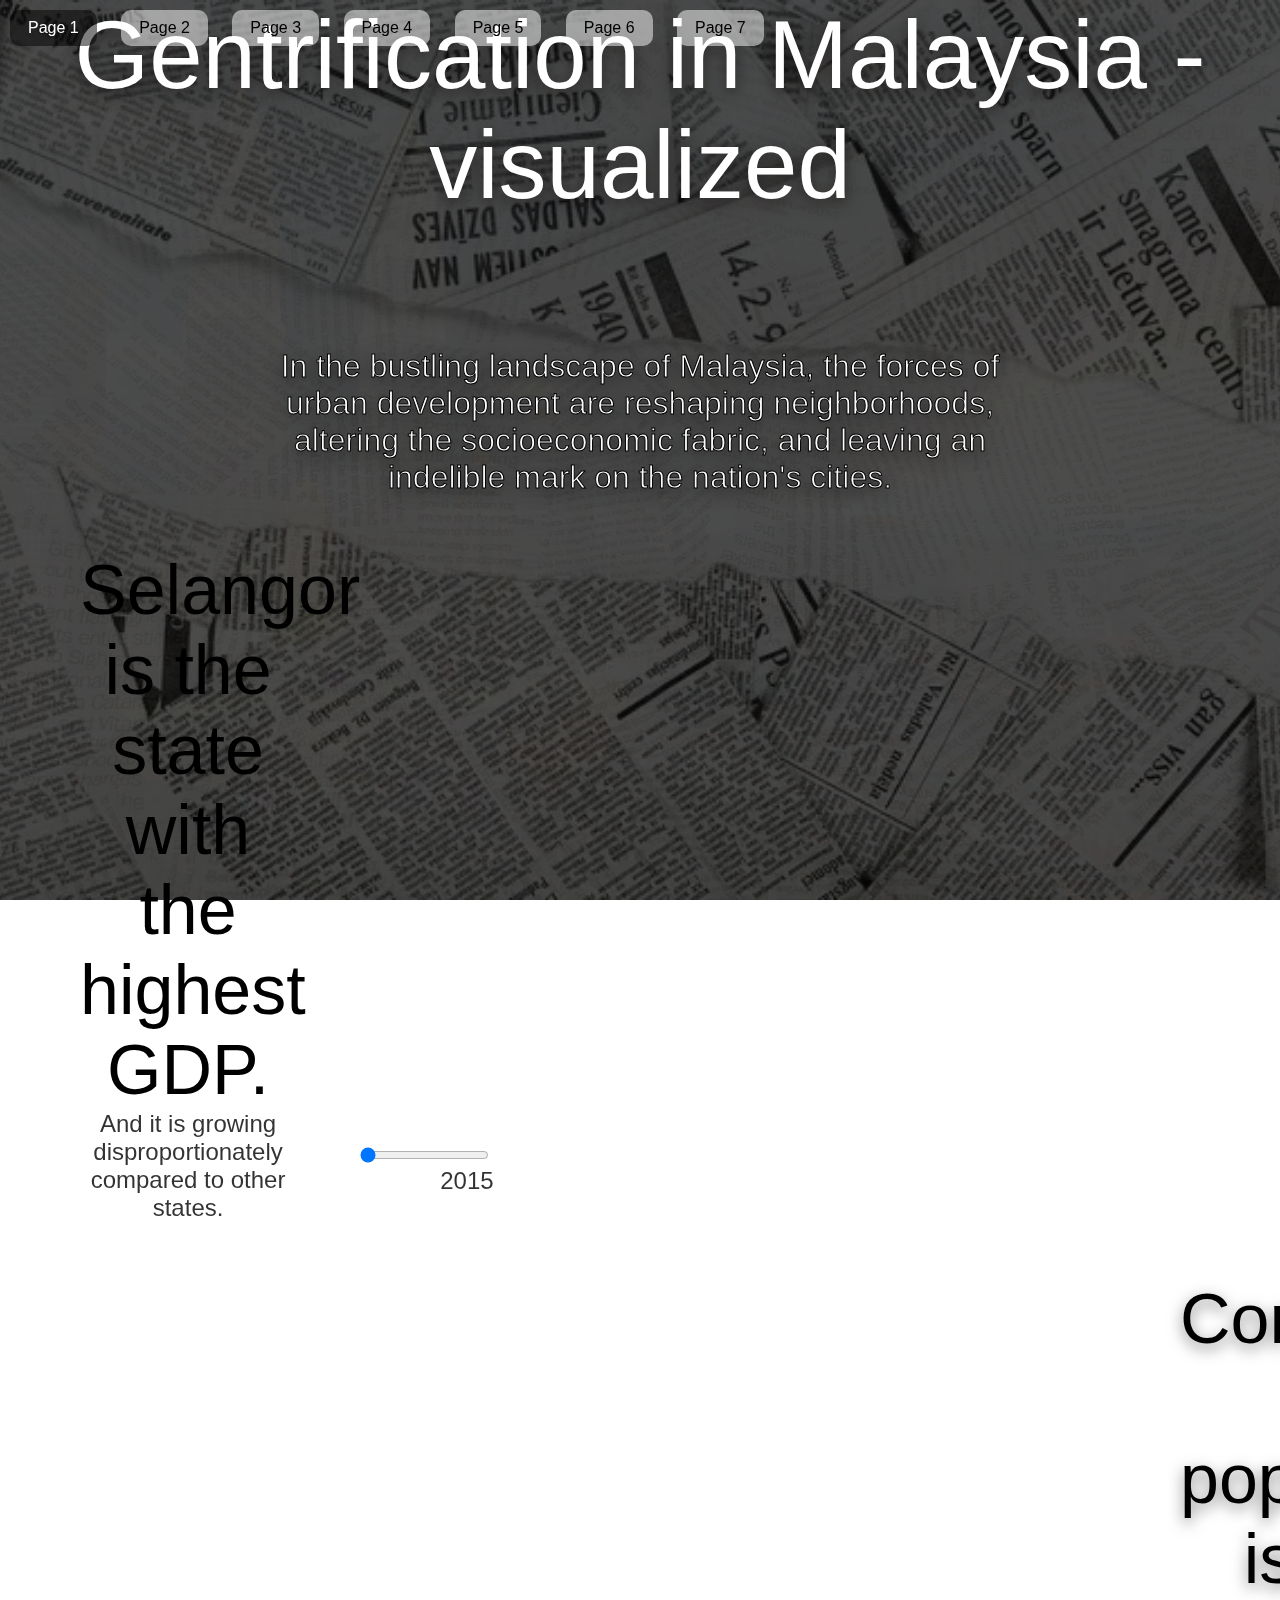
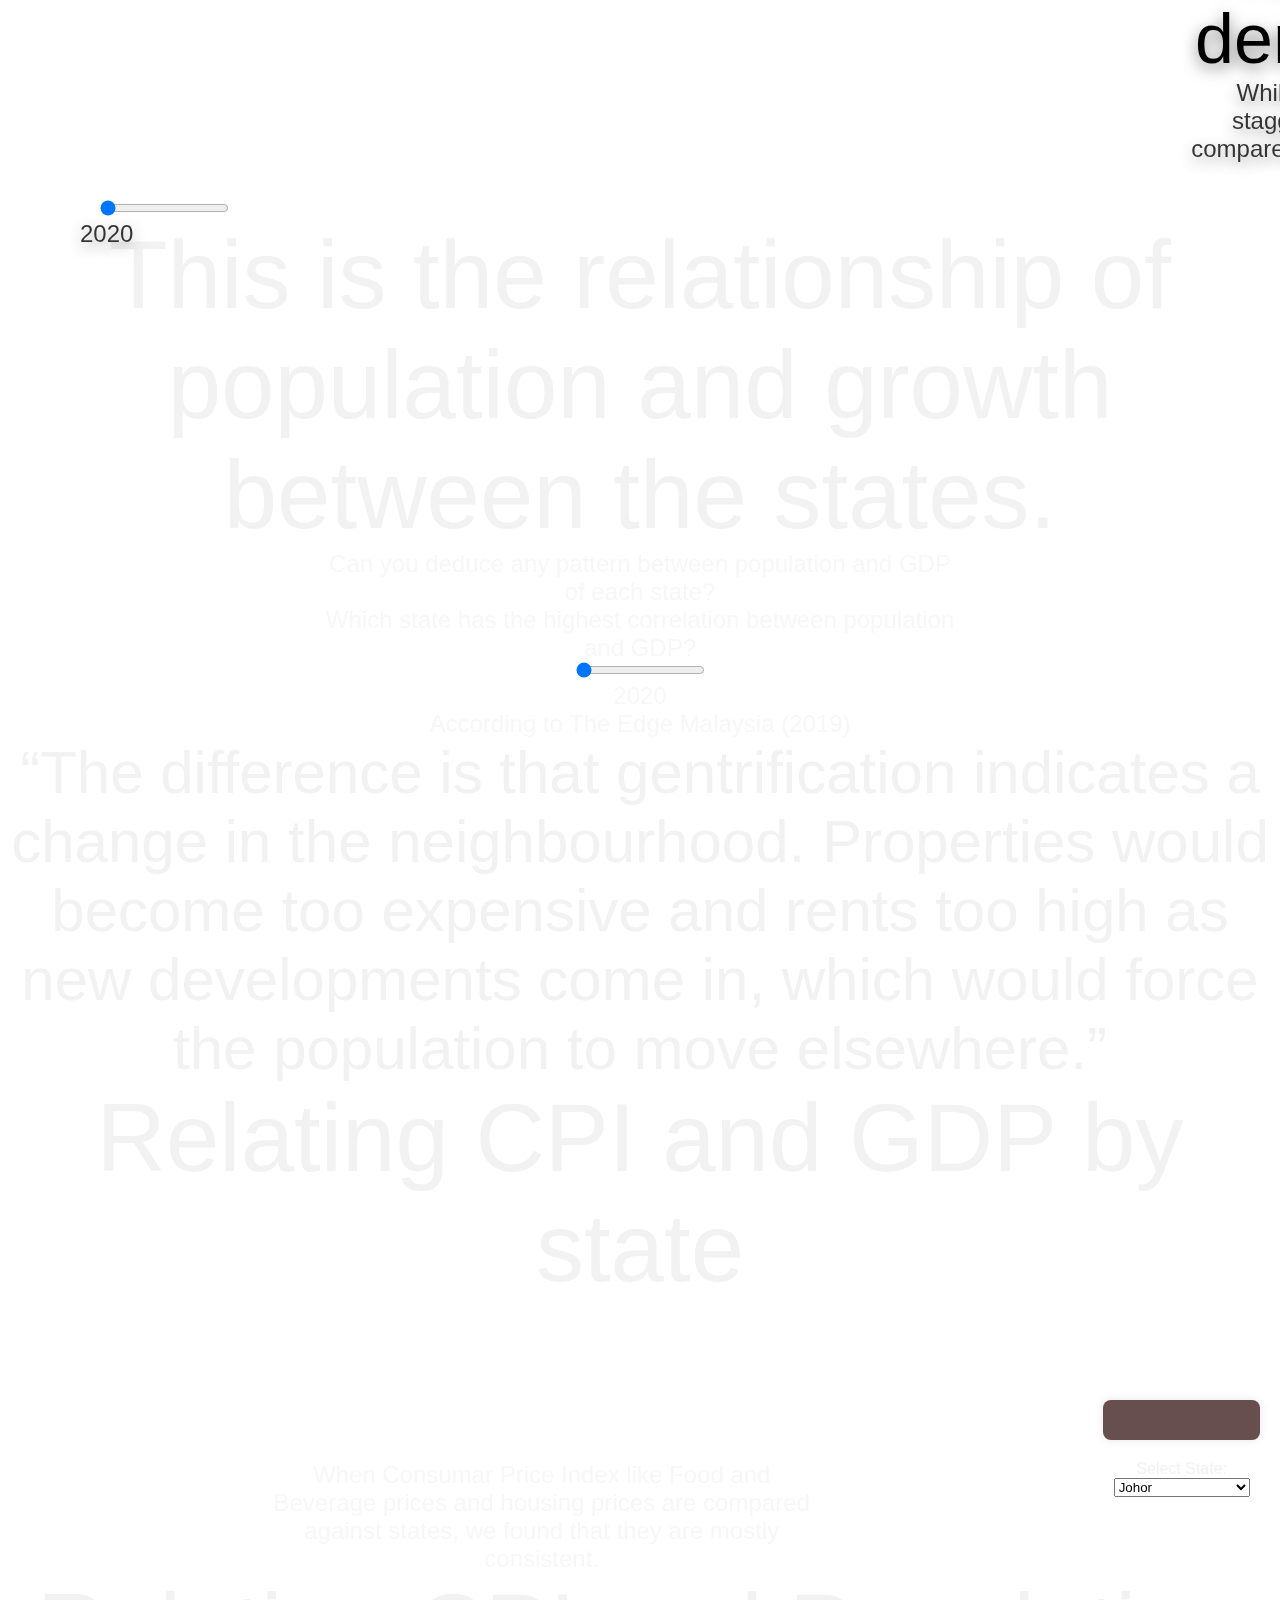
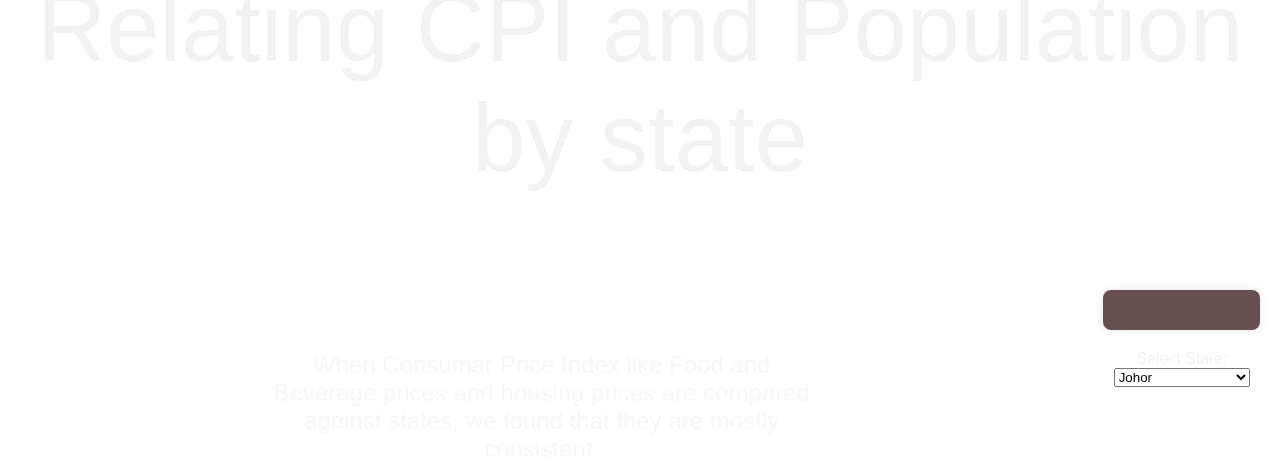
==== WLRYDV_Duplicate/examples/index.html @ 6d772362 "Add files via upload" ====
<!DOCTYPE html>
<html xmlns="https://www.w3.org/1999/xhtml">

<head>
	<meta http-equiv="Content-Type" content="text/html; charset=utf-8" />
	<title>Gentrification in Malaysia</title>
	<meta name="author" content="Alvaro Trigo Lopez" />
	<meta name="description" content="pagePiling.js plugin by Alvaro Trigo." />
	<meta name="keywords"  content="pile,piling,piling.js,stack,pages,scrolling,stacking,touch,fullpile,scroll,plugin,jquery" />
	<meta name="Resource-type" content="Document" />
	
	<script src="https://ajax.googleapis.com/ajax/libs/jquery/1.8.3/jquery.min.js"></script>
	<script src="https://d3js.org/d3.v7.min.js"></script>
	<script src="https://code.highcharts.com/maps/highmaps.js"></script>
    <script src="https://code.highcharts.com/maps/modules/exporting.js"></script>
    <script src="https://code.highcharts.com/mapdata/countries/my/my-all.js"></script>

	<script src="https://code.highcharts.com/modules/accessibility.js"></script>

	<link rel="stylesheet" type="text/css" href="http://fonts.googleapis.com/css?family=Lato:300,400,700" />
	<link rel="stylesheet" type="text/css" href="../jquery.pagepiling.css" />
	<link rel="stylesheet" type="text/css" href="examples.css" />
	<link rel="stylesheet" type="text/css" href="style.css" />
    
	

	<!-- <script type="text/javascript" src="examples/scripts/script4.js"></script> -->
	<script type="text/javascript">
		$(function () {
    var population_data = {};
    var population_keys = [];
    var population_years = [];
    
    var gdp_keys = []; // Define GDP-related variables
    var gdp_years = [];
    var gdp_data = {};

    var gdpPopulation_data = {};
    var gdpPopulation_years = [];

    var gdpPopulation_keys = [];

    Promise.all([
        d3.csv("https://raw.githubusercontent.com/WeendyLRY/Data_For_DV_Lab/main/population_state_final_with_key.csv"),
        d3.csv("https://raw.githubusercontent.com/WeendyLRY/Data_For_DV_Lab/main/gdp_state_modified.csv"),
        d3.csv("https://raw.githubusercontent.com/WeendyLRY/Data_For_DV_Lab/main/gdp_vs_population.csv"),
        $.getJSON("https://code.highcharts.com/mapdata/countries/my/my-all.geo.json")
    ]).then(function ([populationData, growthData, gdpPopulationData, mapData]) {

        // Extract data from population CSV
        populationData.forEach(function (row) {
            var population_state = row['hc-key'];
            var population_year = row['year'];
            var population_value = parseFloat(row['year_population']);

            if (!population_keys.includes(population_state)) {
                population_keys.push(population_state);
            }

            if (!population_years.includes(population_year)) {
                population_years.push(population_year);
            }

            if (!population_data[population_year]) {
                population_data[population_year] = [];
            }

            population_data[population_year].push({
                'hc-key': population_state.toLowerCase(),
                value: population_value
            });
        });

        // Extract data from GDP CSV (assuming this structure based on population extraction)
        growthData.forEach(function (row) {
            var gdp_state = row['hc-key'];
            var gdp_year = row['year'];
            var gdp_value = parseFloat(row['year_gdp']);

            if (!gdp_keys.includes(gdp_state)) {
                gdp_keys.push(gdp_state);
            }

            if (!gdp_years.includes(gdp_year)) {
                gdp_years.push(gdp_year);
            }

            if (!gdp_data[gdp_year]) {
                gdp_data[gdp_year] = [];
            }

            gdp_data[gdp_year].push({
                'hc-key': gdp_state.toLowerCase(),
                value: gdp_value
            });
        });

         // Extract data from GDP vs Population CSV
         gdpPopulationData.forEach(function (row) {
            var state = row['state'];
            var year = row['year'];
            var gdp_population_key = row['hc-key'];
            var population_value = parseFloat(row['year_population']);
            var gdp_value = parseFloat(row['year_gdp']);

            if (!gdpPopulation_keys.includes(gdp_population_key)) {
                gdpPopulation_keys.push(gdp_population_key);
            }

            if (!gdpPopulation_years.includes(year)) {
                gdpPopulation_years.push(year);
            }

            if (!gdpPopulation_data[year]) {
                gdpPopulation_data[year] = [];
            }

            gdpPopulation_data[year].push({
                'hc-key': gdp_population_key.toLowerCase(),
                state: state,
                Population: population_value,
                GDP: gdp_value
            });
        });

        // Sort years in ascending order
        population_years.sort();
        gdp_years.sort();
        // Sort years in ascending order
        gdpPopulation_years.sort();

        // Load the map data
        $.getJSON("https://code.highcharts.com/mapdata/countries/my/my-all.geo.json", function (mapData) {
            
            // Initiate the chart
            var population_chart = Highcharts.mapChart('containerPopulation', {
                title: {
                    text: 'Population by state'
                },
                subtitle: {
                    text: 'Source map: <a href="https://code.highcharts.com/mapdata/countries/my/my-all.js">countries/my/my-all</a>'
                },
                mapNavigation: {
                    enabled: true,
                    buttonOptions: {
                        verticalAlign: 'bottom'
                    }
                },
                colorAxis: {
                    min: 0
                },
                series: [{
                    data: population_data[population_years[0]],
                    mapData: mapData,
                    joinBy: 'hc-key',
                    name: 'Population', // Update series name to 'Population'
                    states: {
                        hover: {
                            color: '#a4edba'
                        }
                    },
                    dataLabels: {
                        enabled: true,
                        format: '{point.name}'
                    }
                }, {
                    name: 'Separators',
                    type: 'mapline',
                    data: Highcharts.geojson(mapData, 'mapline'),
                    color: 'silver',
                    showInLegend: false,
                    enableMouseTracking: false
                }]
            });

            // Initiate the chart
            var gdp_chart = Highcharts.mapChart('containerGDP', {
                title: {
                    text: 'Growth by state'
                },
                subtitle: {
                    text: 'Source map: <a href="https://code.highcharts.com/mapdata/countries/my/my-all.js">countries/my/my-all</a>'
                },
                mapNavigation: {
                    enabled: true,
                    buttonOptions: {
                        verticalAlign: 'bottom'
                    }
                },
                colorAxis: {
                    min: 0
                },
                series: [{
                    data: gdp_data[gdp_years[0]],
                    mapData: mapData,
                    joinBy: 'hc-key',
                    name: 'Growth', // Update series name to 'Population'
                    states: {
                        hover: {
                            color: '#a4edba'
                        }
                    },
                    dataLabels: {
                        enabled: true,
                        format: '{point.name}'
                    }
                }, {
                    name: 'Separators',
                    type: 'mapline',
                    data: Highcharts.geojson(mapData, 'mapline'),
                    color: 'silver',
                    showInLegend: false,
                    enableMouseTracking: false
                }]
            });



            
            

            


            $('#population_slider').on('input change', function (e) {
                var population_selectedYear = e.target.value;
                console.log("Slider Value:", population_selectedYear);

                // Update the slider population_selectedYear
                $('#populationyear').text(population_selectedYear);

                if (population_data[population_selectedYear]) {
                    console.log("Data for the selected year exists.");

                    var population_newData = population_keys.map(function (population_key) {
                        return population_data[population_selectedYear].find(function (point) {
                            return point['hc-key'] === population_key.toLowerCase();
                        }) || { 'hc-key': population_key.toLowerCase(), value: 0 };
                    });

                    console.log("New Data:", population_newData);

                    // Update the map data and redraw the chart
                    population_chart.series[0].setData(population_newData, function () {
                        // The callback function is called after the setData operation is complete
                        // Update map data and redraw
                        population_chart.update({
                            series: [{
                                data: population_newData,
                                mapData: mapData
                            }]
                        });
                    });
                } else {
                    console.log("Data for the selected year is not available.");
                }
            });

            $('#gdp_slider').on('input change', function (e) {
                var gdp_selectedYear = e.target.value;
                console.log("Slider Value:", gdp_selectedYear);

                // Update the slider population_selectedYear
                $('#gdpyear').text(gdp_selectedYear);

                if (gdp_data[gdp_selectedYear]) {
                    console.log("Data for the selected year exists.");

                    var gdp_newData = gdp_keys.map(function (gdp_key) {
                        return gdp_data[gdp_selectedYear].find(function (point) {
                            return point['hc-key'] === gdp_key.toLowerCase();
                        }) || { 'hc-key': gdp_key.toLowerCase(), value: 0 };
                    });

                    console.log("New Data:", gdp_newData);

                    // Update the map data and redraw the chart
                    gdp_chart.series[0].setData(gdp_newData, function () {
                        // The callback function is called after the setData operation is complete
                        // Update map data and redraw
                        gdp_chart.update({
                            series: [{
                                data: gdp_newData,
                                mapData: mapData
                            }]
                        });
                    });
                } else {
                    console.log("Data for the selected year is not available.");
                }
            });

            

        });
    });
});

	</script>
	<script type="text/javascript" >
		$(document).ready(function () {
    var selectedYear = 2020;
    var csvFilePath = 'https://raw.githubusercontent.com/WeendyLRY/Data_For_DV_Lab/main/gdp_vs_population.csv'; 
  
    // Function to update the bar chart based on the selected year
    function updateBarChart(year, data) {
        var filteredData = data.filter(function (d) {
            return d.year === year;
        });
  
        var categories = filteredData.map(function (d) {
            return d.state;
        });
  
        var populationData = filteredData.map(function (d) {
            return d.year_population;
        });
  
        var gdpData = filteredData.map(function (d) {
            return d.year_gdp;
        });
  
        Highcharts.chart('barchartpopulationvsgdp', {
            chart: {
                type: 'column'
            },
            title: {
                text: 'Population vs GDP'
            },
            xAxis: {
                categories: categories,
                title: {
                    text: 'State'
                }
            },
            yAxis: [{
                title: {
                    text: 'Population'
                }
            }, {
                title: {
                    text: 'GDP'
                },
                opposite: true
            }],
            series: [{
                name: 'Population',
                data: populationData
            }, {
                name: 'GDP',
                data: gdpData,
                yAxis: 1
            }]
        });
  
        $('#barchartpopulationvsgdpyear').text(year);
    }
  
    // Load data from CSV
    d3.csv(csvFilePath).then(function (data) {
        // Parse CSV data
        data.forEach(function (d) {
            d.year = +d.year;
            d.year_population = +d.year_population;
            d.year_gdp = +d.year_gdp;
        });
  
        // Initial update
        updateBarChart(selectedYear, data);
  
       // Handle slider change event
  $('#gdppopulation_slider').on('input', function () {
    var newYear = +$(this).val();
    console.log('Selected Year:', newYear); // Add this line for debugging
    updateBarChart(newYear, data);
  });
  
    }).catch(function (error) {
        console.error('Error loading CSV file:', error);
    });
  });
  
	</script>
	<script type="text/javascript">
		    // Load data from CSV file
			d3.csv("https://raw.githubusercontent.com/WeendyLRY/Data_For_DV_Lab/main/final_cpi_gdp_state.csv").then(function(data) {
       // Process the data
       const processedData = d3.stack().keys(["food_beverage", "housing_utilities"])(data);

       // Set up dimensions for the chart
       const margin = { top: 20, right: 300, bottom: 60, left: 100 };
       const chartWidth = 900 - margin.left - margin.right;
       const chartHeight = 400 - margin.top - margin.bottom;

       // Create SVG container
       const svg = d3.select("#section-6-stacked-chart")
           .append("svg")
           .attr("width", chartWidth + margin.left + margin.right)
           .attr("height", chartHeight + margin.top + margin.bottom)
           .append("g")
           .attr("transform", "translate(" + margin.left + "," + margin.top + ")");

       // Set up scales
       const xScale = d3.scaleBand()
           .domain(data.map(d => d.state))
           .range([0, chartWidth])
           .padding(0.1);

       const yScale = d3.scaleLinear()
           .domain([0, d3.max(processedData[1], d => d[1])])
           .range([chartHeight, 0]);

       // Create bars
       svg.selectAll(".bar")
           .data(processedData)
           .enter().append("g")
           .attr("fill", (d, i) => i === 0 ? "#66c2a5" : "#fc8d62")
           .selectAll("rect")
           .data(d => d)
           .enter().append("rect")
           .attr("x", (d, i) => xScale(data[i].state))
           .attr("y", d => yScale(d[1]))
           .attr("height", d => yScale(d[0]) - yScale(d[1]))
           .attr("width", xScale.bandwidth());

       // Add axes
       svg.append("g")
           .attr("transform", "translate(0," + chartHeight + ")")
           .call(d3.axisBottom(xScale))
           .selectAll("text")
           .style("text-anchor", "end")
           .attr("transform", "rotate(-45)");

           svg.append("g")
           .call(d3.axisLeft(yScale))
           .append("text")
           .attr("transform", "rotate(-90)")
           .attr("y", 50)  // Adjust the value to move the label up or down
           .attr("dy", "1em")
           .attr("text-anchor", "end")
           .text("CPI Values");
       

       // Add legend
       const legend = svg.append("g")
           .attr("transform", "translate(" + (chartWidth + 10) + "," + 10 + ")");

       const legendColors = ["#66c2a5", "#fc8d62"];
       const legendLabels = ["Food and Beverage", "Housing Utilities"];

       legend.selectAll("rect")
           .data(legendColors)
           .enter().append("rect")
           .attr("y", (d, i) => i * 20)
           .attr("width", 18)
           .attr("height", 18)
           .attr("fill", d => d);

       legend.selectAll("text")
           .data(legendLabels)
           .enter().append("text")
           .attr("y", (d, i) => i * 20 + 12)
           .attr("x", 25)
           .text(d => d);
   
  });

	</script>
	<script type="text/javascript">
		 // Load data from CSV
 d3.csv("https://raw.githubusercontent.com/WeendyLRY/Data_For_DV_Lab/main/final_cpi_gdp_state.csv").then(function(data) {
    // Function to update the line chart based on the selected state
    function updateLineChart() {
        // Get selected state from the dropdown
        const selectedState = document.getElementById("stateSelector").value;

        // Filter data for the selected state
        const filteredData = data.filter(d => d.state === selectedState);

        // Update the chart with filtered data
        updateChart(filteredData);
    }

    // Initial chart setup
    updateLineChart();

    // Function to update the chart based on the provided data
    function updateChart(data) {
        // Extract unique years
        const years = [...new Set(data.map(d => d.year))];

        // Set up dimensions and margins
        const margin = { top: 20, right: 190, bottom: 30, left: 50 };
        const width = 600 - margin.left - margin.right;
        const height = 400 - margin.top - margin.bottom;

        // Create SVG container
        const svg = d3.select("#section-6-line-chart")
            .html("")  // Clear previous content
            .append("svg")
            .attr("width", width + margin.left + margin.right)
            .attr("height", height + margin.top + margin.bottom)
            .append("g")
            .attr("transform", "translate(" + margin.left + "," + margin.top + ")");

        // Create scales
        const xScale = d3.scaleBand()
            .domain(years)
            .range([0, width])
            .padding(0.1);

        const yScale = d3.scaleLinear()
            .domain([0, d3.max(data, d => Math.max(+d.gdp, +d.food_beverage, +d.housing_utilities))])
            .range([height, 0]);

        // Create line functions
        const gdpLine = d3.line()
            .x(d => xScale(d.year) + xScale.bandwidth() / 2)
            .y(d => yScale(+d.gdp));

        const foodLine = d3.line()
            .x(d => xScale(d.year) + xScale.bandwidth() / 2)
            .y(d => yScale(+d.food_beverage));

        const housingLine = d3.line()
            .x(d => xScale(d.year) + xScale.bandwidth() / 2)
            .y(d => yScale(+d.housing_utilities));

        // Draw lines
        svg.append("path")
            .data([data])
            .attr("d", gdpLine)
            .attr("fill", "none")
            .attr("stroke", "blue")
            .attr("stroke-width", 2);

        svg.append("path")
            .data([data])
            .attr("d", foodLine)
            .attr("fill", "none")
            .attr("stroke", "green")
            .attr("stroke-width", 2);

        svg.append("path")
            .data([data])
            .attr("d", housingLine)
            .attr("fill", "none")
            .attr("stroke", "red")
            .attr("stroke-width", 2);

        // Add axes
        svg.append("g")
            .attr("transform", "translate(0," + height + ")")
            .call(d3.axisBottom(xScale));

        svg.append("g")
            .call(d3.axisLeft(yScale));

        // Add labels
        svg.append("text")
            .attr("text-anchor", "end")
            .attr("x", width)
            .attr("y", height + margin.top + 20)
            .text("Year");

        svg.append("text")
            .attr("text-anchor", "end")
            .attr("transform", "rotate(-90)")
            .attr("y", -margin.left + 20)
            .attr("x", -margin.top)
            .text("Values");

        // Add legend
        svg.append("text")
            .attr("x", width - 30)
            .attr("y", 10)
            .text("GDP")
            .attr("fill", "blue");

        svg.append("text")
            .attr("x", width - 30)
            .attr("y", 30)
            .text("Food & Beverage")
            .attr("fill", "green");

        svg.append("text")
            .attr("x", width - 30)
            .attr("y", 50)
            .text("Housing Utilities")
            .attr("fill", "red");
    }

    // Expose the updateLineChart function to the global scope
    window.updateLineChart = updateLineChart;
});
	</script>
	<script type="text/javascript">
		    // Load data from CSV file
			d3.csv("https://raw.githubusercontent.com/WeendyLRY/Data_For_DV_Lab/main/cpi_population_dataset.csv").then(function(data) {
       // Process the data
       const processedData = d3.stack().keys(["food_beverage", "housing_utilities"])(data);

       // Set up dimensions for the chart
       const margin = { top: 20, right: 300, bottom: 60, left: 100 };
       const chartWidth = 900 - margin.left - margin.right;
       const chartHeight = 400 - margin.top - margin.bottom;

       // Create SVG container
       const svg = d3.select("#section-7-stacked-chart")
           .append("svg")
           .attr("width", chartWidth + margin.left + margin.right)
           .attr("height", chartHeight + margin.top + margin.bottom)
           .append("g")
           .attr("transform", "translate(" + margin.left + "," + margin.top + ")");

       // Set up scales
       const xScale = d3.scaleBand()
           .domain(data.map(d => d.state))
           .range([0, chartWidth])
           .padding(0.1);

       const yScale = d3.scaleLinear()
           .domain([0, d3.max(processedData[1], d => d[1])])
           .range([chartHeight, 0]);

       // Create bars
       svg.selectAll(".bar")
           .data(processedData)
           .enter().append("g")
           .attr("fill", (d, i) => i === 0 ? "#66c2a5" : "#fc8d62")
           .selectAll("rect")
           .data(d => d)
           .enter().append("rect")
           .attr("x", (d, i) => xScale(data[i].state))
           .attr("y", d => yScale(d[1]))
           .attr("height", d => yScale(d[0]) - yScale(d[1]))
           .attr("width", xScale.bandwidth());

       // Add axes
       svg.append("g")
           .attr("transform", "translate(0," + chartHeight + ")")
           .call(d3.axisBottom(xScale))
           .selectAll("text")
           .style("text-anchor", "end")
           .attr("transform", "rotate(-45)");

           svg.append("g")
           .call(d3.axisLeft(yScale))
           .append("text")
           .attr("transform", "rotate(-90)")
           .attr("y", 50)  // Adjust the value to move the label up or down
           .attr("dy", "1em")
           .attr("text-anchor", "end")
           .text("CPI Values");
       

       // Add legend
       const legend = svg.append("g")
           .attr("transform", "translate(" + (chartWidth + 10) + "," + 10 + ")");

       const legendColors = ["#66c2a5", "#fc8d62"];
       const legendLabels = ["Food and Beverage", "Housing Utilities"];

       legend.selectAll("rect")
           .data(legendColors)
           .enter().append("rect")
           .attr("y", (d, i) => i * 20)
           .attr("width", 18)
           .attr("height", 18)
           .attr("fill", d => d);

       legend.selectAll("text")
           .data(legendLabels)
           .enter().append("text")
           .attr("y", (d, i) => i * 20 + 12)
           .attr("x", 25)
           .text(d => d);
   
  });

	</script>
	<script type="text/javascript">
		 // Load data from CSV
 d3.csv("https://raw.githubusercontent.com/WeendyLRY/Data_For_DV_Lab/main/cpi_population_dataset.csv").then(function(data) {
    // Function to update the line chart based on the selected state
    function updateLineChart() {
        // Get selected state from the dropdown
        const selectedState = document.getElementById("stateSelectorPopulation").value;

        // Filter data for the selected state
        const filteredData = data.filter(d => d.state === selectedState);

        // Update the chart with filtered data
        updateChart(filteredData);
    }

    // Initial chart setup
    updateLineChart();

    // Function to update the chart based on the provided data
    function updateChart(data) {
        // Extract unique years
        const years = [...new Set(data.map(d => d.year))];

        // Set up dimensions and margins
        const margin = { top: 20, right: 190, bottom: 30, left: 50 };
        const width = 600 - margin.left - margin.right;
        const height = 400 - margin.top - margin.bottom;

        // Create SVG container
        const svg = d3.select("#section-7-line-chart")
            .html("")  // Clear previous content
            .append("svg")
            .attr("width", width + margin.left + margin.right)
            .attr("height", height + margin.top + margin.bottom)
            .append("g")
            .attr("transform", "translate(" + margin.left + "," + margin.top + ")");

        // Create scales
        const xScale = d3.scaleBand()
            .domain(years)
            .range([0, width])
            .padding(0.1);

        const yScale = d3.scaleLinear()
            .domain([0, d3.max(data, d => Math.max(+d.population, +d.food_beverage, +d.housing_utilities))])
            .range([height, 0]);

        // Create line functions
        const populationLine = d3.line()
            .x(d => xScale(d.year) + xScale.bandwidth() / 2)
            .y(d => yScale(+d.population));

        const foodLine = d3.line()
            .x(d => xScale(d.year) + xScale.bandwidth() / 2)
            .y(d => yScale(+d.food_beverage));

        const housingLine = d3.line()
            .x(d => xScale(d.year) + xScale.bandwidth() / 2)
            .y(d => yScale(+d.housing_utilities));

        // Draw lines
        svg.append("path")
            .data([data])
            .attr("d", populationLine)
            .attr("fill", "none")
            .attr("stroke", "blue")
            .attr("stroke-width", 2);

        svg.append("path")
            .data([data])
            .attr("d", foodLine)
            .attr("fill", "none")
            .attr("stroke", "green")
            .attr("stroke-width", 2);

        svg.append("path")
            .data([data])
            .attr("d", housingLine)
            .attr("fill", "none")
            .attr("stroke", "red")
            .attr("stroke-width", 2);

        // Add axes
        svg.append("g")
            .attr("transform", "translate(0," + height + ")")
            .call(d3.axisBottom(xScale));

        svg.append("g")
            .call(d3.axisLeft(yScale));

        // Add labels
        svg.append("text")
            .attr("text-anchor", "end")
            .attr("x", width)
            .attr("y", height + margin.top + 20)
            .text("Year");

        svg.append("text")
            .attr("text-anchor", "end")
            .attr("transform", "rotate(-90)")
            .attr("y", -margin.left + 20)
            .attr("x", -margin.top)
            .text("Values");

        // Add legend
        svg.append("text")
            .attr("x", width - 30)
            .attr("y", 10)
            .text("Population")
            .attr("fill", "blue");

        svg.append("text")
            .attr("x", width - 30)
            .attr("y", 30)
            .text("Food & Beverage")
            .attr("fill", "green");

        svg.append("text")
            .attr("x", width - 30)
            .attr("y", 50)
            .text("Housing Utilities")
            .attr("fill", "red");
    }

    // Expose the updateLineChart function to the global scope
    window.updateLineChart = updateLineChart;
});
	</script>

	<script type="text/javascript" src="../jquery.pagepiling.min.js"></script>
	<script type="text/javascript">
		$(document).ready(function() {

			/*
			* Plugin intialization
			*/
	    	$('#pagepiling').pagepiling({
	    		menu: '#menu',
	    		anchors: ['page1', 'page2', 'page3', 'page4', 'page5', 'page6', 'page7'],
			    sectionsColor: ['white', 'white', 'white', '#39C', 'white', 'white', 'white'],
			    navigation: {
			    	'position': 'right',
			   		'tooltips': ['Page 1', 'Page 2', 'Page 3', 'Page 4', 'Page 5', 'Page 6', 'Page 7']
			   	},
			    afterRender: function(){
			    	$('#pp-nav').addClass('custom');
			    },
			    afterLoad: function(anchorLink, index){
			    	if(index>1){
			    		$('#pp-nav').removeClass('custom');
			    	}else{
			    		$('#pp-nav').addClass('custom');
			    	}
			    }
			});


			/*
		    * Internal use of the demo website
		    */
		    $('#showExamples').click(function(e){
				e.stopPropagation();
				e.preventDefault();
				$('#examplesList').toggle();
			});

			$('html').click(function(){
				$('#examplesList').hide();
			});
	    });
    </script>
	
	
	
    
</head>
<body>
	<ul id="menu">
		<li data-menuanchor="page1" class="active"><a href="#page1">Page 1</a></li>
		<li data-menuanchor="page2"><a href="#page2">Page 2</a></li>
		<li data-menuanchor="page3"><a href="#page3">Page 3</a></li>
		<li data-menuanchor="page4"><a href="#page4">Page 4</a></li>
		<li data-menuanchor="page5"><a href="#page5">Page 5</a></li>
		<li data-menuanchor="page6"><a href="#page6">Page 6</a></li>
		<li data-menuanchor="page7"><a href="#page7">Page 7</a></li>
	</ul>


	<div id="pagepiling">
	    <div class="section" id="section1">
            <div id="background-image-section-1"></div>
	    	<h1>Gentrification in Malaysia - visualized</h1>
			<p>In the bustling landscape of Malaysia, the forces of urban development are reshaping neighborhoods, altering the socioeconomic fabric, and leaving an indelible mark on the nation's cities.</p>
			<!-- <img src="imgs/GettyImages_466729918.0.gif" alt="pagePiling" /> -->
			<br><br />
			
	    </div>


	    <!-- <div class="section" id="section2">
	    	<div class="intro">
	    		<div id="colors"></div>
	    		<h1>jQuery plugin</h1>
	    		<p>Pile your sections one over another and access them scrolling or by URL!</p>
	    		<div id="markup">
	    			<script src="https://gist.github.com/alvarotrigo/4a87a4b8757d87df8a72.js"></script>
	    		</div>
	    	</div>
	    </div> -->

        <div class="section" id="section2">
	    	<div class="intro">
	    		<!--  -->
				<div id="background-image-section-2"></div>
					<table>
						<tbody>
						
						<tr>
						<td>&nbsp;
							<h1>Selangor is the state with the highest GDP.</h1>
							<p>And it is growing disproportionately compared to other states.</p>
						</td>
						<td>
							<div id="first_graph">
							<div id="containerGDP"></div>
						<input id="gdp_slider" type="range" min="2015" max="2022" step="1" value="2015">
						<div><p id="gdpyear">2015</p></div>
					
						</td>
						</tr>
						</tbody>
					</table>
	    		
			</div>
			
	    </div>

	    <!-- <div class="section" id="section3">
	    	<div class="intro">
	    		<h1>Configurable</h1>
	    		<p>Plenty of options, methods and callbacks to use.</p>
	    		<div id="colors2"></div>
	    		<div id="colors3"></div>
	    	</div>
	    </div> -->

		<div class="section" id="section3">
	    	<div class="intro">
	    		<!--  -->
				<div id="background-image-section-3"></div>
					<table>
						<tbody>
						
						<tr>
						<td>&nbsp;
							<div id="second_graph">
								<div id="containerPopulation"></div>
								<input id="population_slider" type="range" min="2020" max="2023" step="1" value="2020">
								<p id="populationyear">2020</p>
							</div>
						</td>
						<td>
							<h1>Concurrently, its population is the densest.</h1>
							<p>While also facing staggering growth compared to other states.</p>
							
						</td>
						</tr>
						</tbody>
						</table>
					</div>
	    		
			
	    </div>

	    <div class="section" id="section4">
	    	<div class="intro">
				<div id="background-image-section-4"></div>
	    		<h1>This is the relationship of population and growth between the states.</h1>
	    		<p>Can you deduce any pattern between population and GDP of each state?</p>
	    		<p>Which state has the highest correlation between population and GDP?</p>

				<div id="barchartpopulationvsgdp"></div>

                    <input id = "gdppopulation_slider" type="range" min="2020" max="2022" step="1" value="2020"> 
                    
                    <p id="barchartpopulationvsgdpyear">2020</p>
	
				
	    	</div>
	    </div>

		<div class="section" id="section5">
	    	<div class="intro">
				
				<div id="sect-texts">
					<video autoplay loop muted id="myVideo">
						<source src="imgs/city.mp4" type="video/mp4">
						<source src="imgs/flowers.webm" type="video/webm">
					</video>
	    		<p>According to The Edge Malaysia (2019)</p>
	    		<h1>“The difference is that gentrification indicates a change in the neighbourhood. Properties would become too expensive and rents too high as new developments come in, which would force the population to move elsewhere.”</h1>
			</div>
	    		
	    	</div>
	    </div>

		<div class="section" id="section6">
	    	<div class="intro">
				<div id="background-image-section-6"></div>
				
	    		<h1>Relating CPI and GDP by state</h1>
				<table>
					<tbody>
					
					<tr>
					<td>&nbsp;
						<div>
							<div id="section-6-stacked-chart"></div>
		
							<p>When Consumar Price Index like Food and Beverage prices and housing prices are compared against states, we found that they are mostly consistent.</p>
						</div>
					</td>
					<td>
						<div>
							<div id="section-6-line-chart"></div>
							<label for="stateSelector">Select State:</label>
								<select id="stateSelector" onchange="updateLineChart()">
									<option value="Johor">Johor</option>
									<option value="Kedah">Kedah</option>
									<option value="Kelantan">Kelantan</option>
			
									<option value="Melaka">Melaka</option>
									<option value="Negeri Sembilan">Negeri Sembilan</option>
									<option value="Pahang">Pahang</option>
									<option value="Pulau Pinang">Pulau Pinang</option>
									<option value="Perak">Perak</option>
									<option value="Perlis">Perlis</option>
									<option value="Selangor">Selangor</option>
									<option value="Sabah">Sabah</option>
									<option value="Terengganu">Terengganu</option>
									<option value="Sarawak">Sarawak</option>
									<option value="W.P. Kuala Lumpur">W.P. Kuala Lumpur</option>
									<option value="W.P. Labuan">W.P. Labuan</option>
									
									<!-- Add other states as options -->
								</select>
							</div>
						
					</td>
					</tr>
					</tbody>
					</table>
				
				

			</div>

			
				
	    	</div>
	    </div>

		<!-- <div class="section" id="section7">
	    	<div class="intro">
	    		<h1>Compatible</h1>
	    		<p>Designed to work on tablet and mobile devices.</p>
	    		<p>Oh! And its compatible with old browsers such as IE 8 or Opera 12!</p>
	    	</div>
	    </div> -->

		<div class="section" id="section7">
	    	<div class="intro">
				<div id="background-image-section-7"></div>
				
	    		<h1>Relating CPI and Population by state</h1>
				<table>
					<tbody>
					
					<tr>
					<td>&nbsp;
						<div>
							<div id="section-7-stacked-chart"></div>
		
							<p>When Consumar Price Index like Food and Beverage prices and housing prices are compared against states, we found that they are mostly consistent.</p>
						</div>
					</td>
					<td>
						<div>
							<div id="section-7-line-chart"></div>
							<label for="stateSelectorPopulation">Select State:</label>
								<select id="stateSelectorPopulation" onchange="updateLineChart()">
									<option value="Johor">Johor</option>
									<option value="Kedah">Kedah</option>
									<option value="Kelantan">Kelantan</option>
			
									<option value="Melaka">Melaka</option>
									<option value="Negeri Sembilan">Negeri Sembilan</option>
									<option value="Pahang">Pahang</option>
									<option value="Pulau Pinang">Pulau Pinang</option>
									<option value="Perak">Perak</option>
									<option value="Perlis">Perlis</option>
									<option value="Selangor">Selangor</option>
									<option value="Sabah">Sabah</option>
									<option value="Terengganu">Terengganu</option>
									<option value="Sarawak">Sarawak</option>
									<option value="W.P. Kuala Lumpur">W.P. Kuala Lumpur</option>
									<option value="W.P. Labuan">W.P. Labuan</option>
									
									<!-- Add other states as options -->
								</select>
							</div>
						
					</td>
					</tr>
					</tbody>
					</table>
				
				

			</div>


	</div>

</body>
</html>
---- WLRYDV_Duplicate/examples/examples.css ----
@CHARSET "ISO-8859-1";
/* Reset CSS
 * --------------------------------------- */
body,div,dl,dt,dd,ul,ol,li,h1,h2,h3,h4,h5,h6,pre,
form,fieldset,input,textarea,p,blockquote,th,td {
    padding: 0;
    margin: 0;
}
a{
	text-decoration:none;
}
table {
    border-spacing: 0;
}
fieldset,img {
    border: 0;
}
address,caption,cite,code,dfn,em,strong,th,var {
    font-weight: normal;
    font-style: normal;
}
strong{
	font-weight: bold;
}
ol,ul {
    list-style: none;
    margin:0;
    padding:0;
}
caption,th {
    text-align: left;

}
h1,h2,h3,h4,h5,h6 {
    font-weight: normal;
    font-size: 100%;
    margin:0;
    padding:0;
    color:#f2f2f2;
}
q:before,q:after {
    content:'';
}
abbr,acronym { border: 0;
}

/* Custom CSS
 * --------------------------------------- */
body{
	font-family: 'Lato', Calibri, Arial, sans-serif;
	color: #f2f2f2;
}
h1{
	font-size: 6em;
}
p{
	font-size: 2em;
}
.section{
	text-align: center;
}

/* Menu
 * --------------------------------------- */
#menu li {
	display:inline-block;
	margin: 10px;
	color: #000;
	background:#fff;
	background: rgba(255,255,255, 0.5);
	-webkit-border-radius: 10px;
            border-radius: 10px;
}
#menu li.active{
	background:#666;
	background: rgba(0,0,0, 0.5);
	color: #fff;
}
#menu li a{
	text-decoration:none;
	color: #000;
}
#menu li.active a:hover{
	color: #000;
}
#menu li:hover{
	background: rgba(255,255,255, 0.8);
}
#menu li a,
#menu li.active a{
	padding: 9px 18px;
	display:block;
}
#menu li.active a{
	color: #fff;
}
#menu{
	position:fixed;
	top:0;
	left:0;
	height: 40px;
	z-index: 70;
	width: 100%;
	padding: 0;
	margin:0;
}


.intro p{
	width: 50%;
	margin: 0 auto;
	font-size: 1.5em;
}
.twitter-share-button{
	position: fixed !important;
	z-index: 99;
	right: 149px;
	top: 9px;
}

#download{
	margin: 10px 0 0 0;
	padding: 15px 10px;
	color: #fff;
	text-shadow: 0 -1px 0 rgba(0,0,0,0.25);
	background-color: #49afcd;
	background-image: -moz-linear-gradient(top, #5bc0de, #2f96b4);
	background-image: -ms-linear-gradient(top, #5bc0de, #2f96b4);
	background-image: -webkit-gradient(linear,0 0,0 100%,from( #5bc0de),to( #2f96b4));
	background-image: -webkit-linear-gradient(top, #5bc0de, #2f96b4);
	background-image: -o-linear-gradient(top, #5bc0de, #2f96b4);
	background-image: linear-gradient(top, #5bc0de, #2f96b4);
	background-repeat: repeat-x;
	filter: progid:DXImageTransform.Microsoft.gradient(startColorstr='#5bc0de', endColorstr='#2f96b4', GradientType=0);
	border-color: #2f96b4 #2f96b4 #1f6377;
	border-color: rgba(0,0,0,.1) rgba(0,0,0,.1) rgba(0,0,0,.25);
	filter: progid:DXImageTransform.Microsoft.gradient(enabled=false);

	-webkit-border-radius: 6px;
	-moz-border-radius: 6px;
	border-radius: 6px;
	vertical-align: middle;
	cursor: pointer;
	display: inline-block;
	-webkit-box-shadow: inset 0 1px 0 rgba(255,255,255,0.2),0 1px 2px rgba(0,0,0,0.05);
	-moz-box-shadow: inset 0 1px 0 rgba(255,255,255,0.2),0 1px 2px rgba(0,0,0,0.05);
	box-shadow: inset 0 1px 0 rgba(255,255,255,0.2),0 1px 2px rgba(0,0,0,0.05);
}
#download a{
	text-decoration:none;
	color:#fff;
}
#download:hover{
	text-shadow: 0 -1px 0 rgba(0,0,0,.25);
	background-color: #2F96B4;
	background-position: 0 -15px;
	-webkit-transition: background-position .1s linear;
	-moz-transition: background-position .1s linear;
	-ms-transition: background-position .1s linear;
	-o-transition: background-position .1s linear;
	transition: background-position .1s linear;
}

#infoMenu{
	height: 20px;
	color: #f2f2f2;
	position:fixed;
	z-index:70;
	bottom:0;
	width:100%;
	text-align:right;
	font-size:0.9em;
	padding:8px 0 8px 0;
}
#infoMenu ul{
	padding: 0 40px;
}
#infoMenu li a{
	display: block;
	margin: 0 22px 0 0;
	color: #333;
}
#infoMenu li a:hover{
	text-decoration:underline;
}
#infoMenu li{
	display:inline-block;
	position:relative;
}
#examplesList{
	display:none;
	background: #282828;
	-webkit-border-radius: 6px;
	-moz-border-radius: 6px;
	border-radius: 6px;
	padding: 20px;
	float: left;
	position: absolute;
	bottom: 29px;
	right: 0;
	width:638px;
	text-align:left;
}
#examplesList ul{
	padding:0;
}
#examplesList ul li{
	display:block;
	margin: 5px 0;
}
#examplesList ul li a{
	color: #BDBDBD;
	margin:0;
}
#examplesList ul li a:hover{
	color: #f2f2f2;
}
#examplesList .column{
	float: left;
	margin: 0 20px 0 0;
}
#examplesList h3{
	color: #f2f2f2;
	font-size: 1.2em;
	margin: 0 0 15px 0;
	border-bottom: 1px solid rgba(0, 0, 0, 0.4);
	-webkit-box-shadow: 0 1px 0 rgba(255, 255, 255, 0.1);
	-moz-box-shadow: 0 1px 0 rgba(255,255,255,0.1);
	box-shadow: 0 1px 0 rgba(255, 255, 255, 0.1);
	padding: 0 0 5px 0;
}

/* Section 1
 * --------------------------------------- */
#section1 h1{
	color: #444;
}
#section1 p{
	color: #333;
	color: rgba(0,0,0,0.3);
}
#section1 img{
	margin: 20px 0;
	opacity: 0.7;
}

/* Section 2
 * --------------------------------------- */
#section2 h1,
#section2 p{
	z-index: 3;
}
#section2 p{
	opacity: 0.8;
}

#section2 #colors{
	right: 60px;
	bottom: 0;
	position: absolute;
	height: 413px;
	width: 258px;
	background-image: url(imgs/colors.gif);
	background-repeat: no-repeat;
}

/* Section 3
 * --------------------------------------- */
#section3 #colors{
	left: 60px;
	bottom: 0;
}
#section3 p{
	color: #757575;
}

#colors2,
#colors3{
	position: absolute;
	height: 163px;
	width: 362px;
	z-index: 1;
	background-repeat: no-repeat;
	left: 0;
	margin: 0 auto;
	right: 0;
}
#colors2{
	background-image: url(imgs/colors2.gif);
	top:0;
}
#colors3{
	background-image: url(imgs/colors3.gif);
	bottom:0;
}

/* Section 4
 * --------------------------------------- */
#section4 p{
	opacity: 0.6;
}

/* Overwriting fullPage.js tooltip color
* --------------------------------------- */
#pp-nav.custom .pp-tooltip{
	color: #AAA;
}


.twitter-share-button{
	position: fixed;
	z-index: 99;
	right: 149px;
	top: 9px;
}
#starGithub{
	position: fixed;
	z-index: 99;
	right: 264px;
	top: 9px;
	width: 90px;
}
---- WLRYDV_Duplicate/examples/style.css ----
/* Section 1
	 * --------------------------------------- */

	 html {
		-webkit-tap-highlight-color: rgba(0, 0, 0, 0);
	  }

	 body {
		font-family: 'Poppins', sans-serif;
	}



	 #section1{

		/* Center and scale the image nicely */
		background-position: center;
		background-repeat: no-repeat;
		background-size: cover;
		color: #f7f6ed;

		text-shadow: 0 5px 15px rgba(10, 0, 0, 0.5);
	}
	#background-image-section-1 {
		position: absolute;
		top: 0;
		left: 0;
		width: 100%;
		height: 100%;
		background-image: url(imgs/GettyImages_466729918.0.gif);
		filter: brightness(90%);
		background-position: center;
		background-repeat: no-repeat;
		background-size: cover;
		z-index: -1;
		opacity:0.8;
	}

     #section1 h1{
		color: #ffffff;
	}
	#section1 p{
		color: #fbfbfb;
		-webkit-text-stroke-width: 1px;
  		-webkit-text-stroke-color: black;
		margin-top: 10%;
		margin-left: 20%;
		margin-right: 20%;

	}




	/* #section1 p:hover{
		color: #b0a4a4;
		color: rgba(255, 255, 255, 0.3);
		opacity:1;
	} */

	/* #section1 img{
		margin: 20px 0;
		opacity: 0.7;
	} */

	/* Section 2
	 * --------------------------------------- */

	 #section2{

		/* Center and scale the image nicely */
		background-position: center;
		background-repeat: no-repeat;
		background-size: cover;
		/* color: #f7f6ed; */

		/* text-shadow: 0 5px 15px rgba(10, 0, 0, 0.5); */
	}
	#background-image-section-2 {
		position: absolute;
		top: 0;
		left: 0;
		width: 100%;
		height: 100%;
		background-image: url(imgs/bg4.jpg);
		filter: brightness(130%);
		background-position: center;
		background-repeat: no-repeat;
		background-size: cover;
		z-index: -1;
		opacity:0.8;
	}


	 #first_graph
	 {
		 width:1000px;
		 height: 500px;
		 display: block;
		 margin: 40px auto;
		 padding-right: 100px;
		 text-align: left;

	 }

	 #containerGDP{
		 padding-right: 100px;
		 margin-right: 50px;
		 height: 500px; /* or a specific height */
		 display: block;
		 /* width: 1250px; */
		 margin: 20px auto;
		 text-align: left;

	 }

	#section2 h1,
	#section2 p{
		z-index: 3;
		color:black;
		width: 60%;
		align-items: center;
		margin-left:80px;


	}
	#section2 p{
		opacity: 0.8;

	}

	#section2 h1{
		align-items: center;
		font-size:70px;
		/* text-shadow: 0 5px 15px rgba(10, 0, 0, 0.5); */

	}
	#section2 #colors{
		right: 60px;
		bottom: 0;
		position: absolute;
		height: 413px;
		width: 258px;
		background-image: url(imgs/colors.gif);
		background-repeat: no-repeat;
	}

	/* Section 3
	 * --------------------------------------- */

	 #containerPopulation {
		padding-left: 100px;
		margin-left: 50px;
		height: 500px; /* or a specific height */
		display: block;
		/* width: 1250px; */
		margin: 20px auto;
		text-align: right;

	}
	#second_graph
	{
		width:1000px;
		height: 500px;
		display: block;
		margin: 40px auto;
		padding-right: 100px;
		text-align: left;

	}

	 #background-image-section-3 {
		position: absolute;
		top: 0;
		left: 0;
		width: 100%;
		height: 100%;
		background-image: url(imgs/bg5.jpg);
		filter: brightness(150%);

		background-position: center;
		background-repeat: no-repeat;
		background-size: cover;
		z-index: -1;
		opacity:0.8;
	}

	#background-image-section-4 {
		position: absolute;
		top: 0;
		left: 0;
		width: 100%;
		height: 100%;
		background-image: url(imgs/bg6.jpg);
		filter: brightness(90%);

		background-position: center;
		background-repeat: no-repeat;
		background-size: cover;
		z-index: -1;
		opacity:0.8;
	}



	#section3 #colors{
		left: 60px;
		bottom: 0;
	}
	#section3 p{
		opacity: 0.8;
	}

	#section3 h1,
	#section3 p{
		z-index: 3;
		color:black;
		width: 60%;
		align-items: center;
		margin-left:80px;
		text-shadow: 0 5px 15px rgba(10, 0, 0, 0.5);


	}
	#section3 p{
		opacity: 0.8;

	}

	#section3 h1{

		align-items: center;
		font-size:70px;
		/* text-shadow: 0 5px 15px rgba(10, 0, 0, 0.5); */

	}

	#populationyear,
	#population_slider
	{
		margin-left: 100px;
		align-items: center
	}

	#colors2,
	#colors3{
		position: absolute;
		height: 163px;
		width: 362px;
		z-index: 1;
		background-repeat: no-repeat;
		left: 0;
		margin: 0 auto;
		right: 0;
	}
	#colors2{
		background-image: url(imgs/colors2.gif);
		top:0;
	}
	#colors3{
		background-image: url(imgs/colors3.gif);
		bottom:0;
	}

	/* Section 4
	 * --------------------------------------- */
	#section4 p{
		opacity: 0.6;
	}

	/* Overwriting fullPage.js tooltip color
	* --------------------------------------- */
	#pp-nav.custom .pp-tooltip{
		color: #AAA;
	}
	#markup{
		display: block;
		width: 450px;
		margin: 20px auto;
		text-align: left;
	}

	/* Section 5
	 * --------------------------------------- */
	 #section5 p{
		opacity: 0.6;
	}

	#section5 h1{
		font-size: 60px;
	}





	#myVideo{
		position: absolute;
		z-index: 4;
		right: 0;
		bottom: 0;
		top:0;
		right:0;
		width: 100%;
		height: 100%;
		background-size: 100% 100%;
		background-color: black; /* in case the video doesn't fit the whole page*/
		filter: brightness(50%);
		background-position: center center;
		background-size: contain;
		object-fit: cover; /*cover video background */
		z-index: -1;
	}

	/* Layer with position absolute in order to have it over the video
	* --------------------------------------- */
	#section5 .layer{
		position: absolute;
		z-index: 5;
		width: 100%;
		left: 0;
		top: 43%;
		height: 100%;
	}

	/* #sect-texts
	{
		position: absolute;
		z-index: 5;
		width: 100%;
		left: 0;
		top: 43%;
		height: 100%;
	} */


	/* Section 6
	 * --------------------------------------- */
	 #section6 p{
		opacity: 0.6;
	}


	#background-image-section-6 {
		position: absolute;
		top: 0;
		left: 0;
		width: 100%;
		height: 100%;
		background-image: url(imgs/bg7.jpg);
		filter: brightness(30%);

		background-position: center;
		background-repeat: no-repeat;
		background-size: cover;
		z-index: -1;
		opacity:0.8;
	}

	#section-6-stacked-chart
	{
		width: 1000;
		margin: 20px;
		margin-left:50px;
		padding: 50px;

	}



	#section-6-line-chart {
		background-color: #684f4f;
		border-radius: 8px;
		box-shadow: 0 0 10px rgba(0, 0, 0, 0.1);
		margin: 20px;
		padding: 20px;
	}



	/* Section 7
	 * --------------------------------------- */
	 #section7 p{
		opacity: 0.6;
	}


	#background-image-section-7 {
		position: absolute;
		top: 0;
		left: 0;
		width: 100%;
		height: 100%;
		background-image: url(imgs/bg8.jpg);
		filter: brightness(30%);

		background-position: center;
		background-repeat: no-repeat;
		background-size: cover;
		z-index: -1;
		opacity:0.8;
	}

	#section-7-stacked-chart
	{
		width: 1000;
		margin: 20px;
		margin-left:50px;
		padding: 50px;

	}



	#section-7-line-chart {
		background-color: #684f4f;
		border-radius: 8px;
		box-shadow: 0 0 10px rgba(0, 0, 0, 0.1);
		margin: 20px;
		padding: 20px;
	}
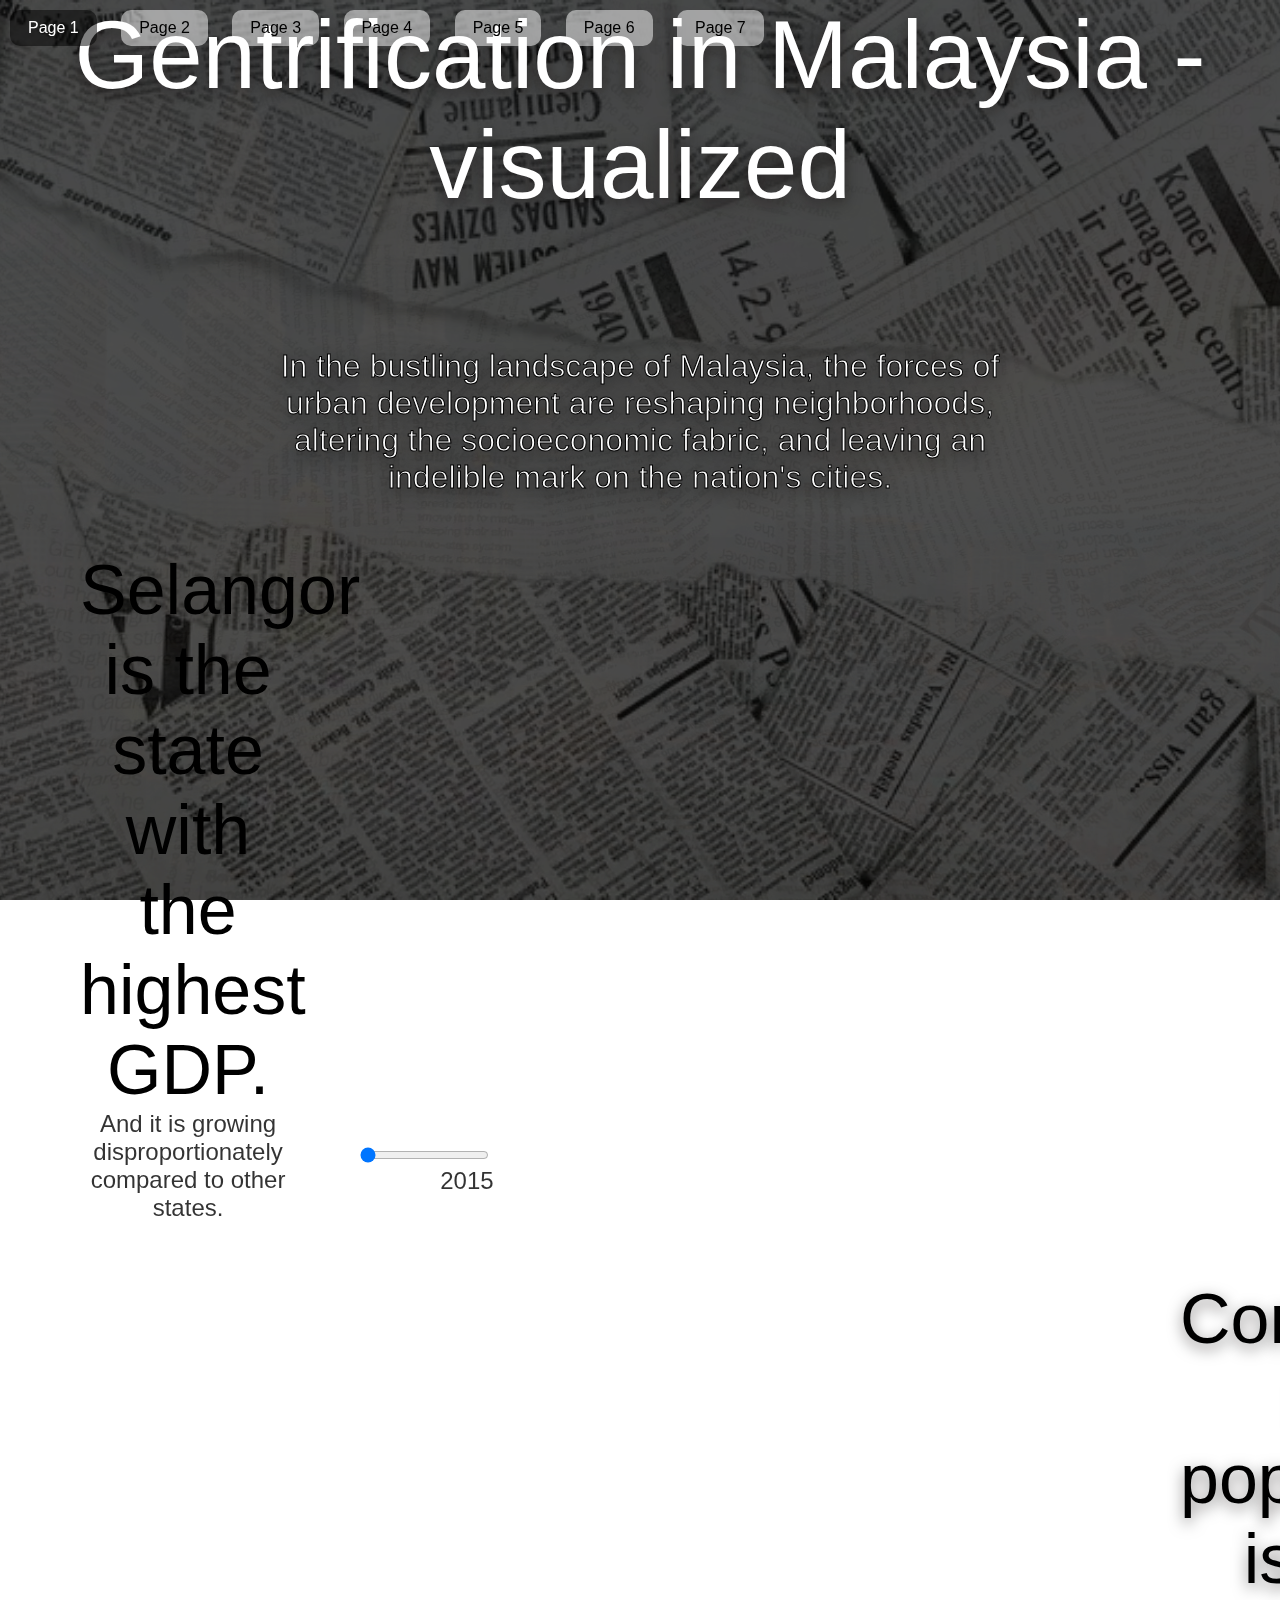
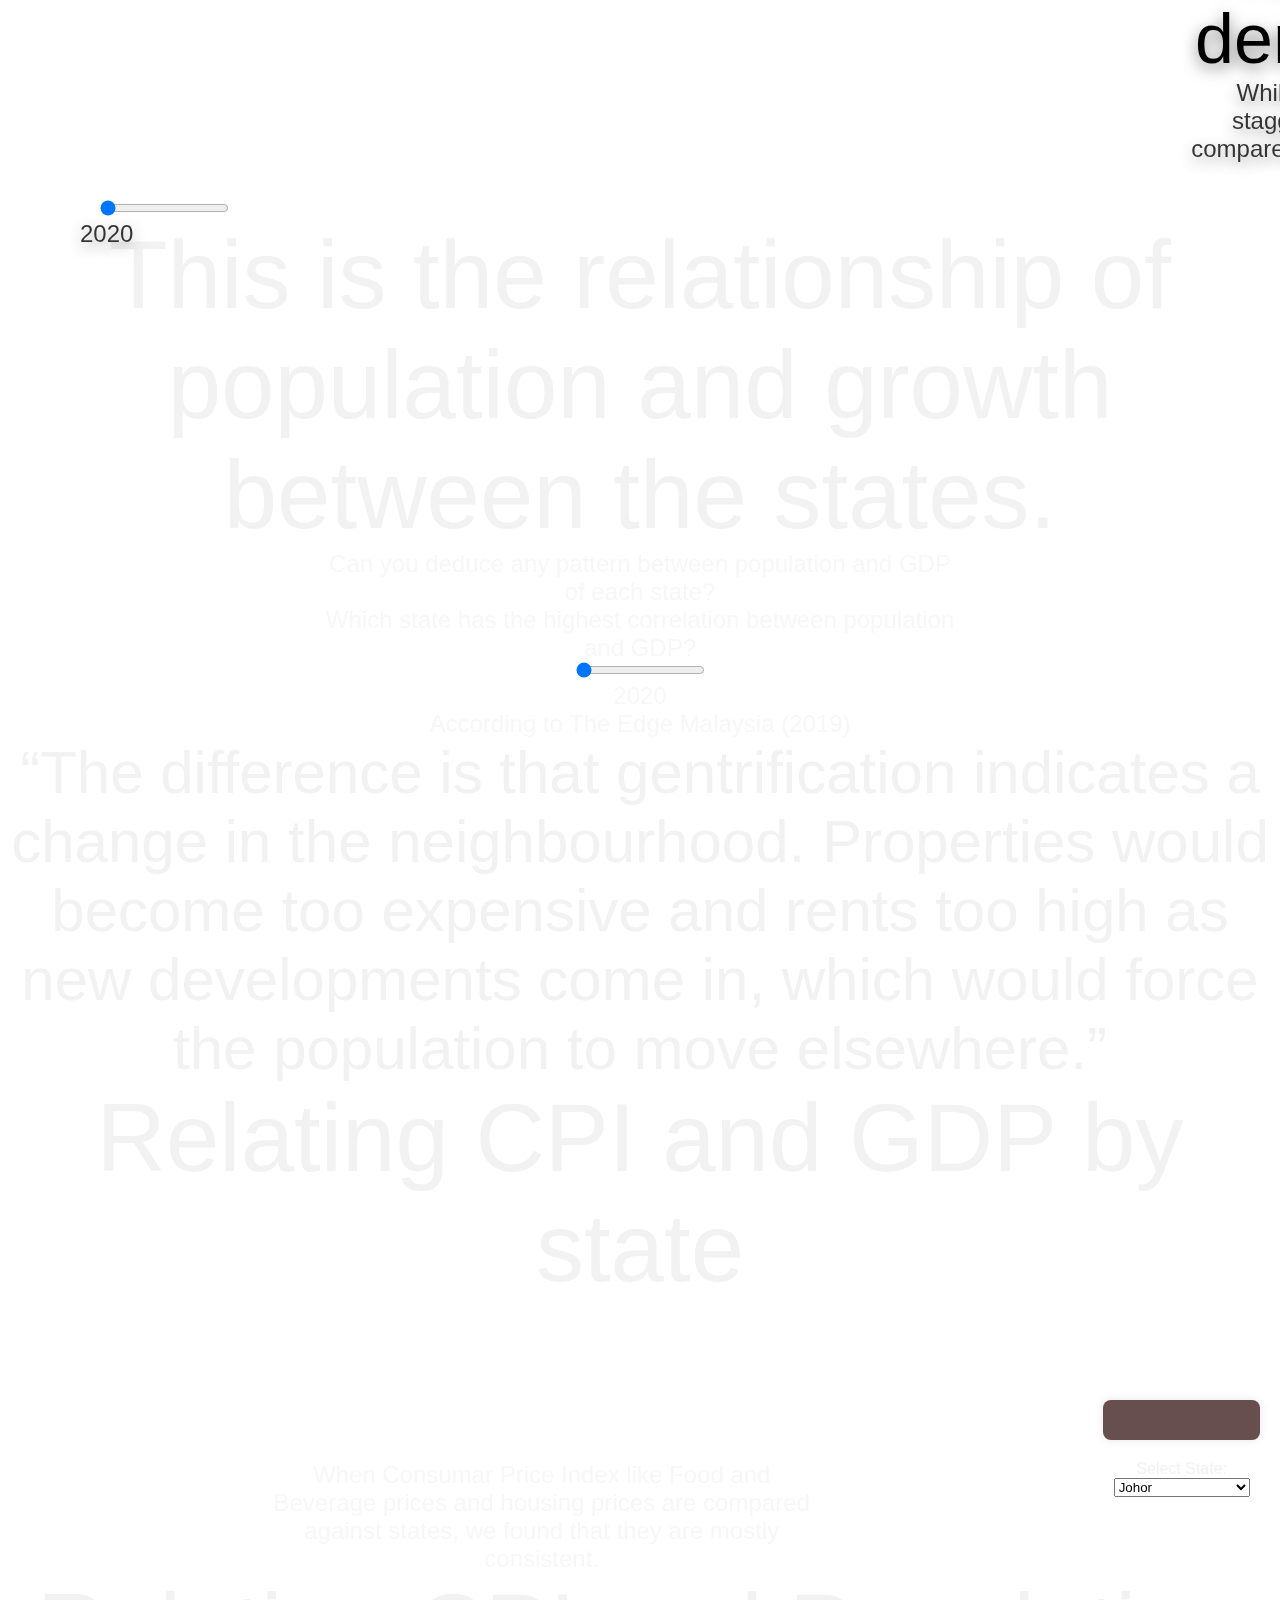
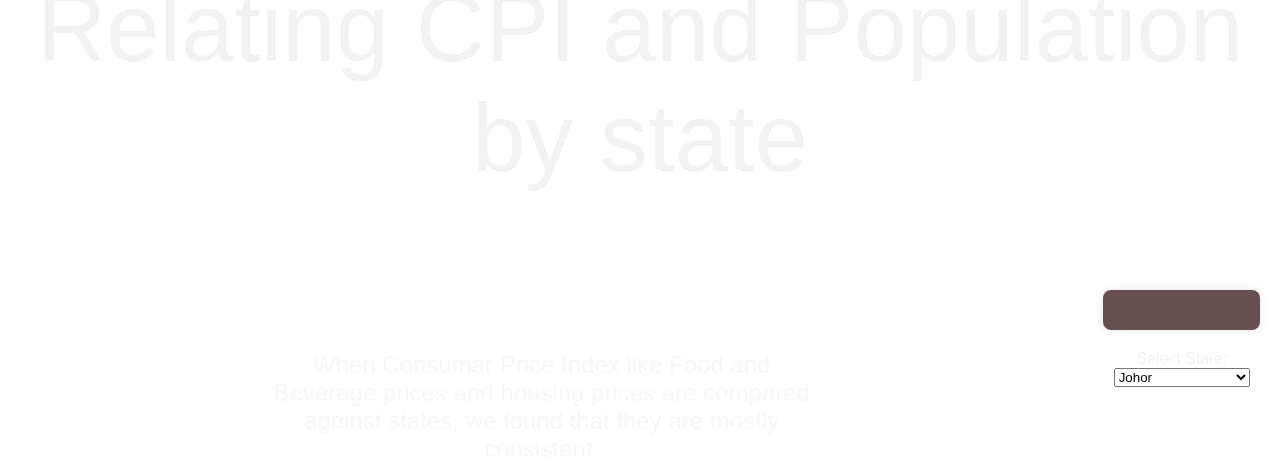
==== commit c62f68d1: "Update index.html" ====
--- a/WLRYDV_Duplicate/examples/index.html
+++ b/WLRYDV_Duplicate/examples/index.html
@@ -2,7 +2,7 @@
 <html xmlns="https://www.w3.org/1999/xhtml">
 
 <head>
-	<meta http-equiv="Content-Type" content="text/html; charset=utf-8" />
+	<meta http-equiv="Content-Type" content="text/html; charset=utf-8" initial-scale=0.67" />
 	<title>Gentrification in Malaysia</title>
 	<meta name="author" content="Alvaro Trigo Lopez" />
 	<meta name="description" content="pagePiling.js plugin by Alvaro Trigo." />
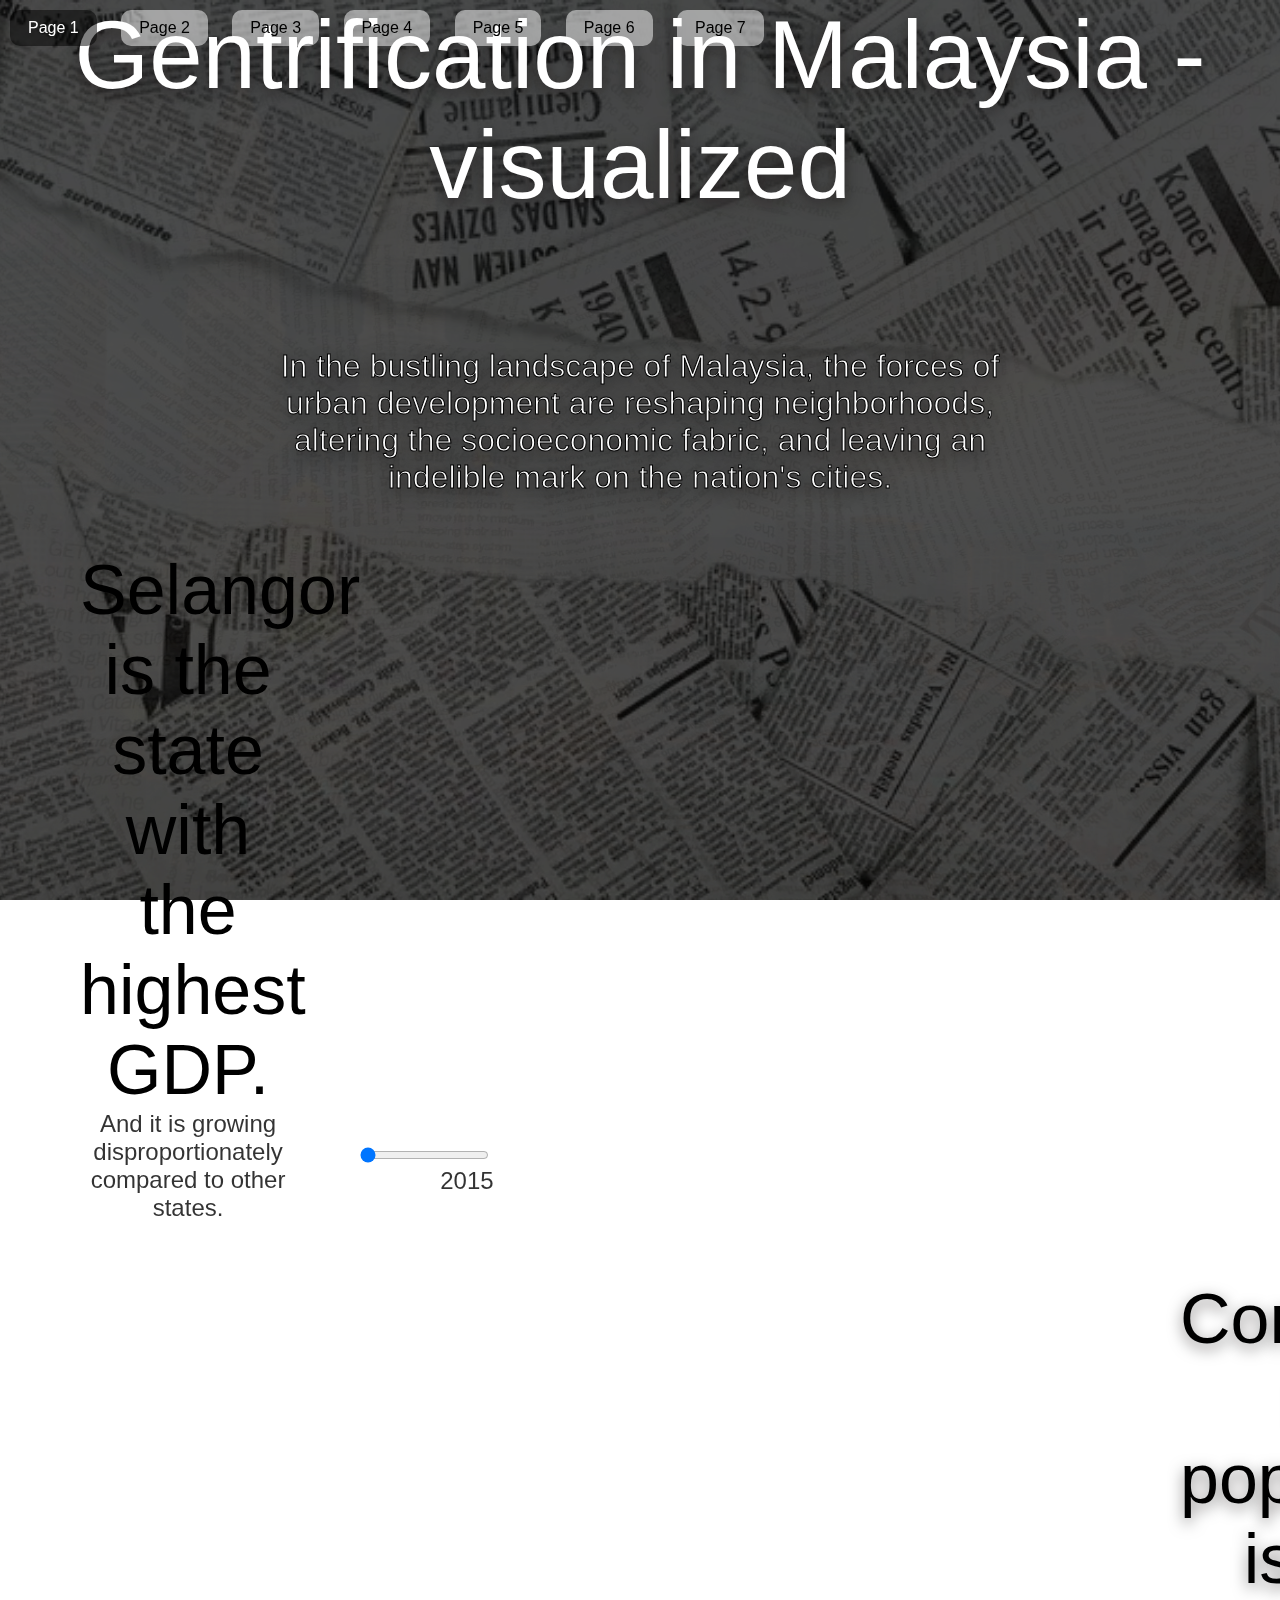
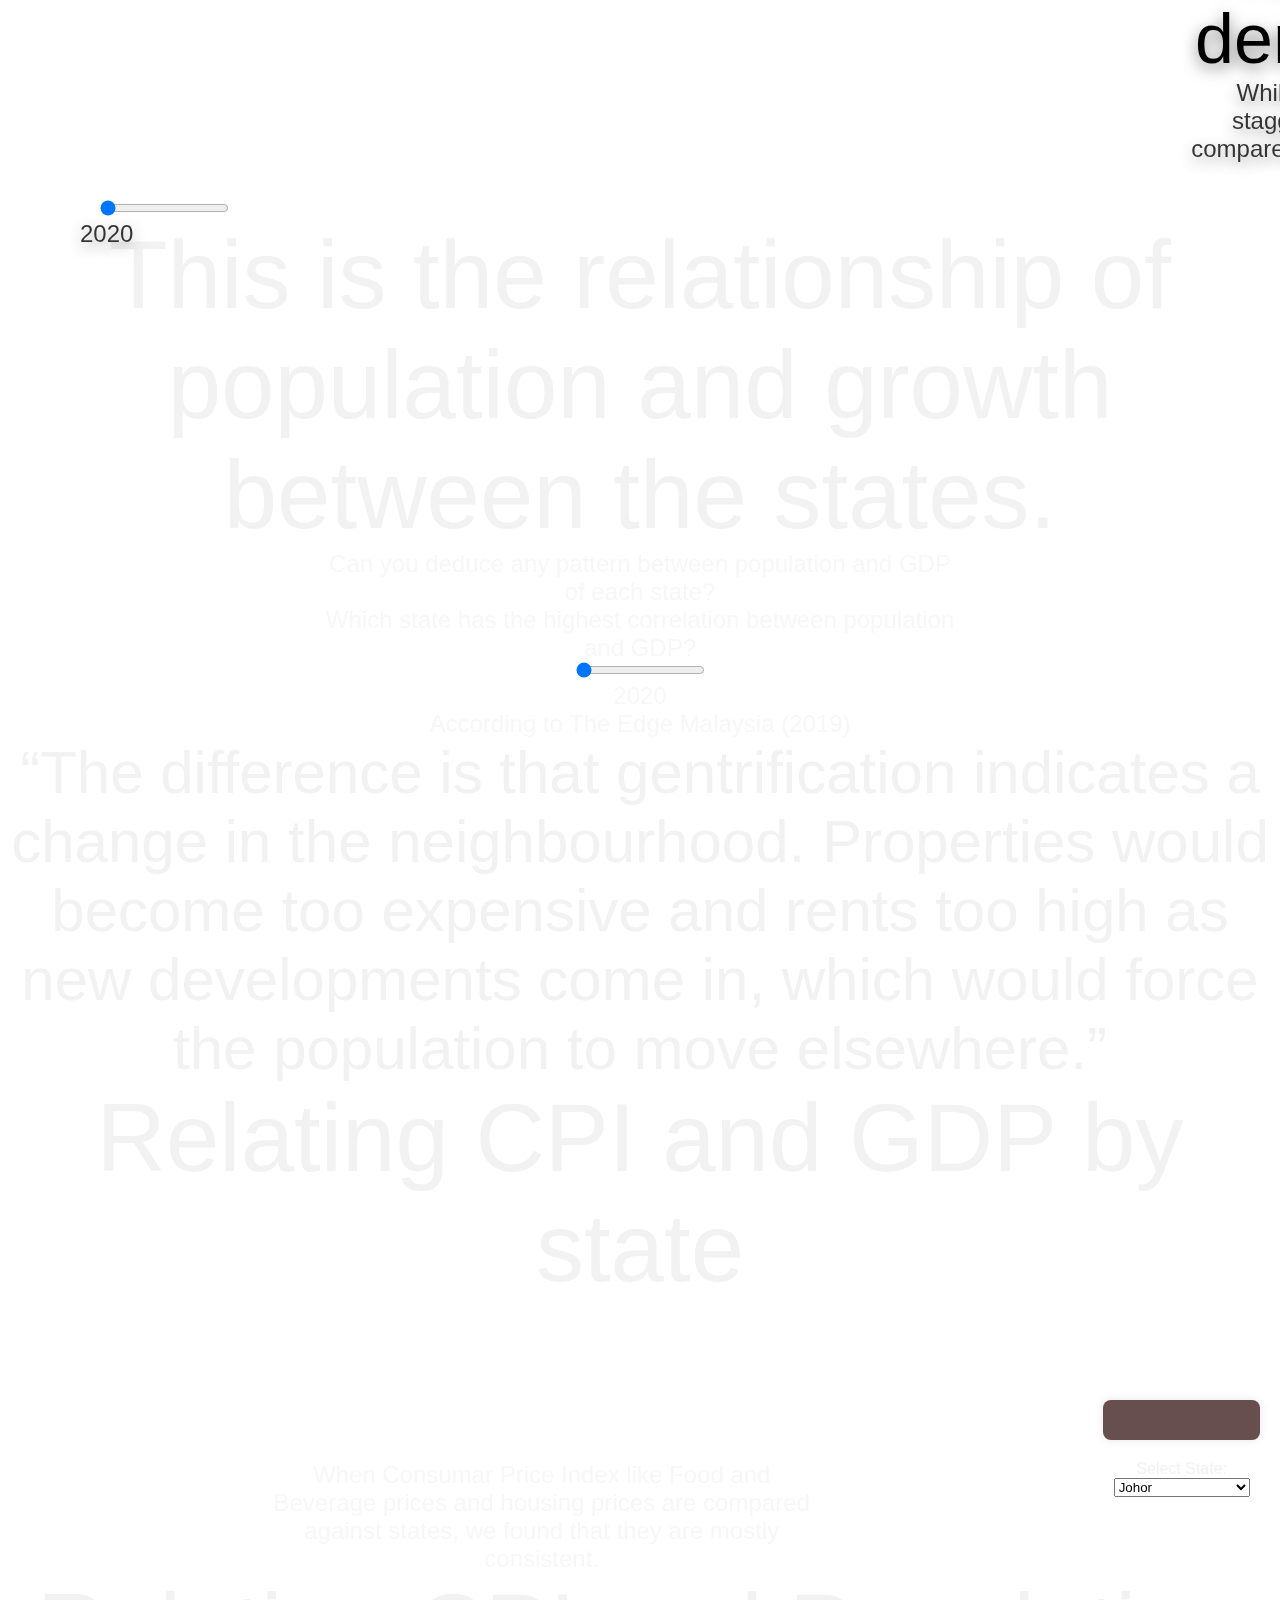
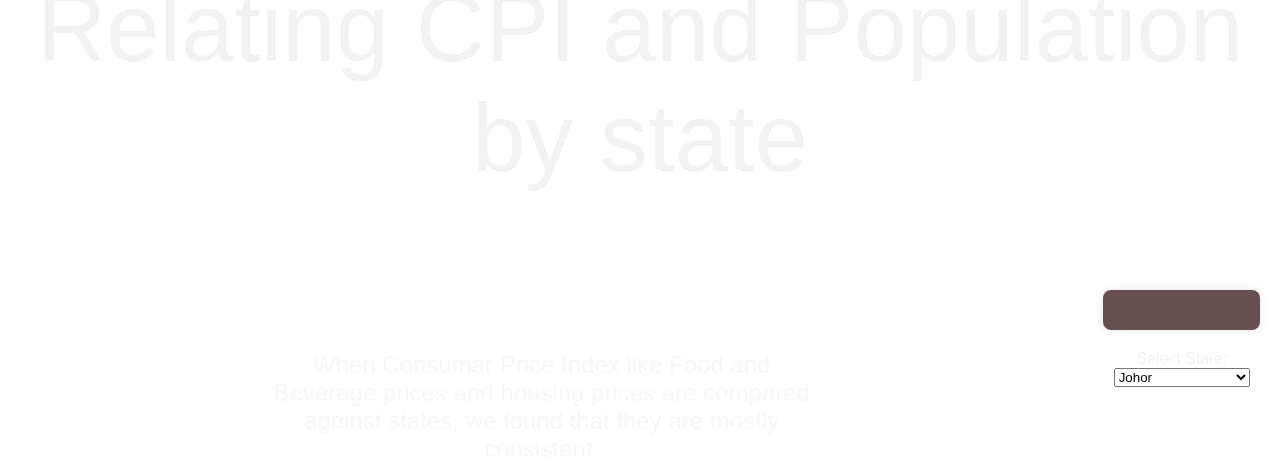
==== commit 578c8fe4: "Update index.html" ====
--- a/WLRYDV_Duplicate/examples/index.html
+++ b/WLRYDV_Duplicate/examples/index.html
@@ -2,7 +2,8 @@
 <html xmlns="https://www.w3.org/1999/xhtml">
 
 <head>
-	<meta http-equiv="Content-Type" content="text/html; charset=utf-8" initial-scale=0.67" />
+    <meta name="viewport" content="width=device-width, initial-scale=0.67">
+	<meta http-equiv="Content-Type" content="text/html; charset=utf-8" />
 	<title>Gentrification in Malaysia</title>
 	<meta name="author" content="Alvaro Trigo Lopez" />
 	<meta name="description" content="pagePiling.js plugin by Alvaro Trigo." />
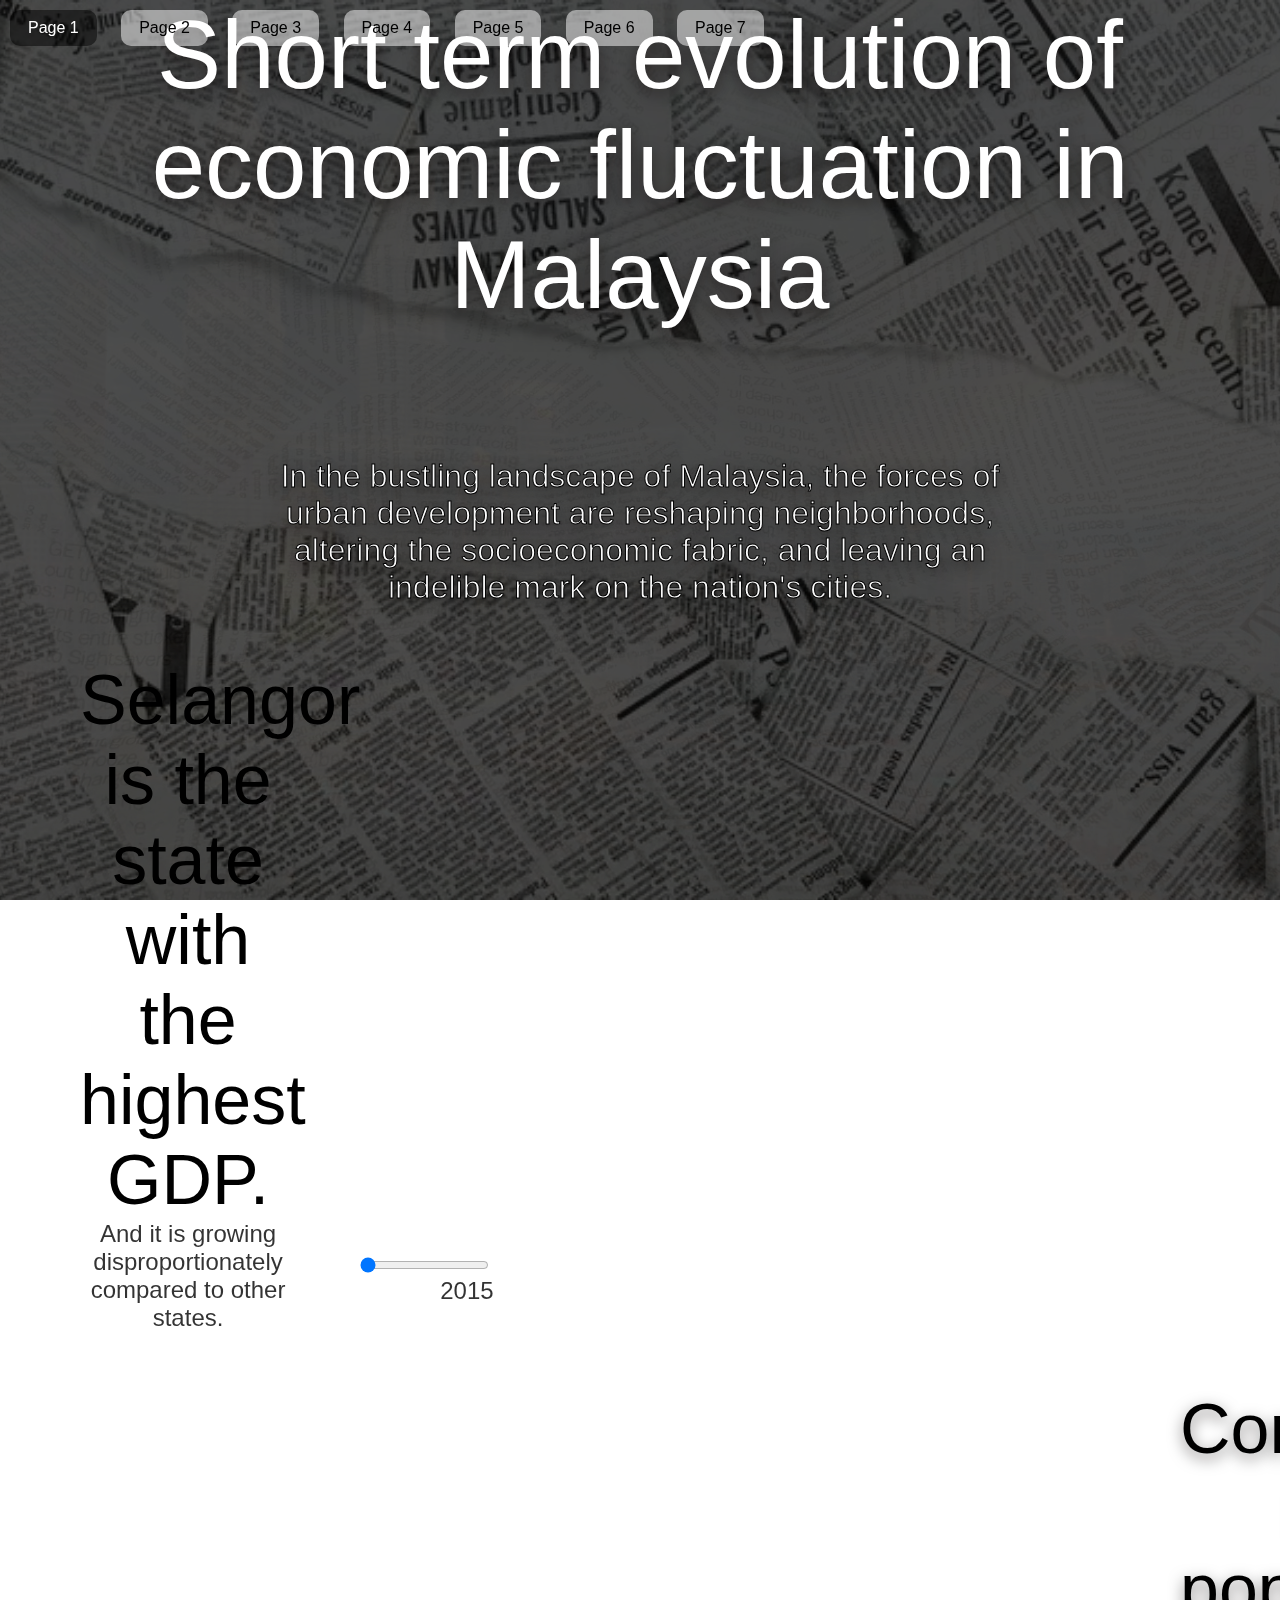
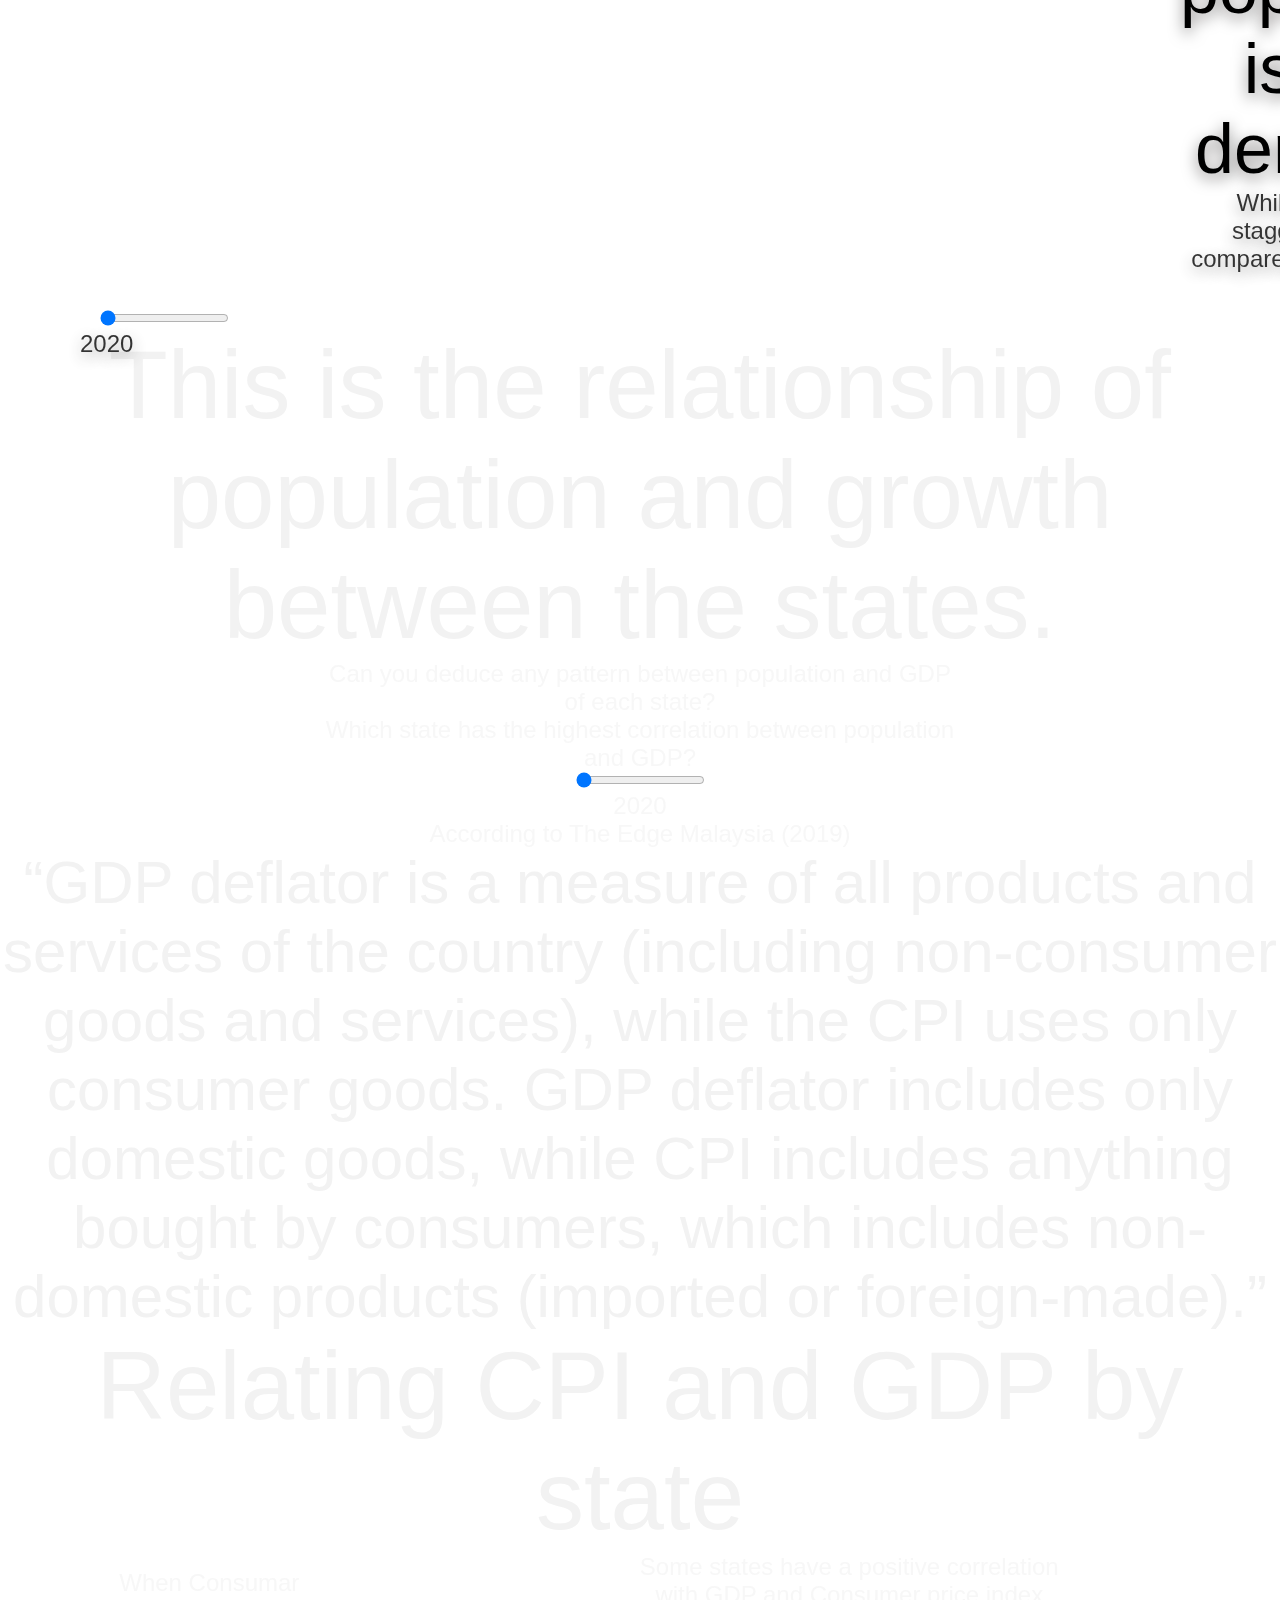
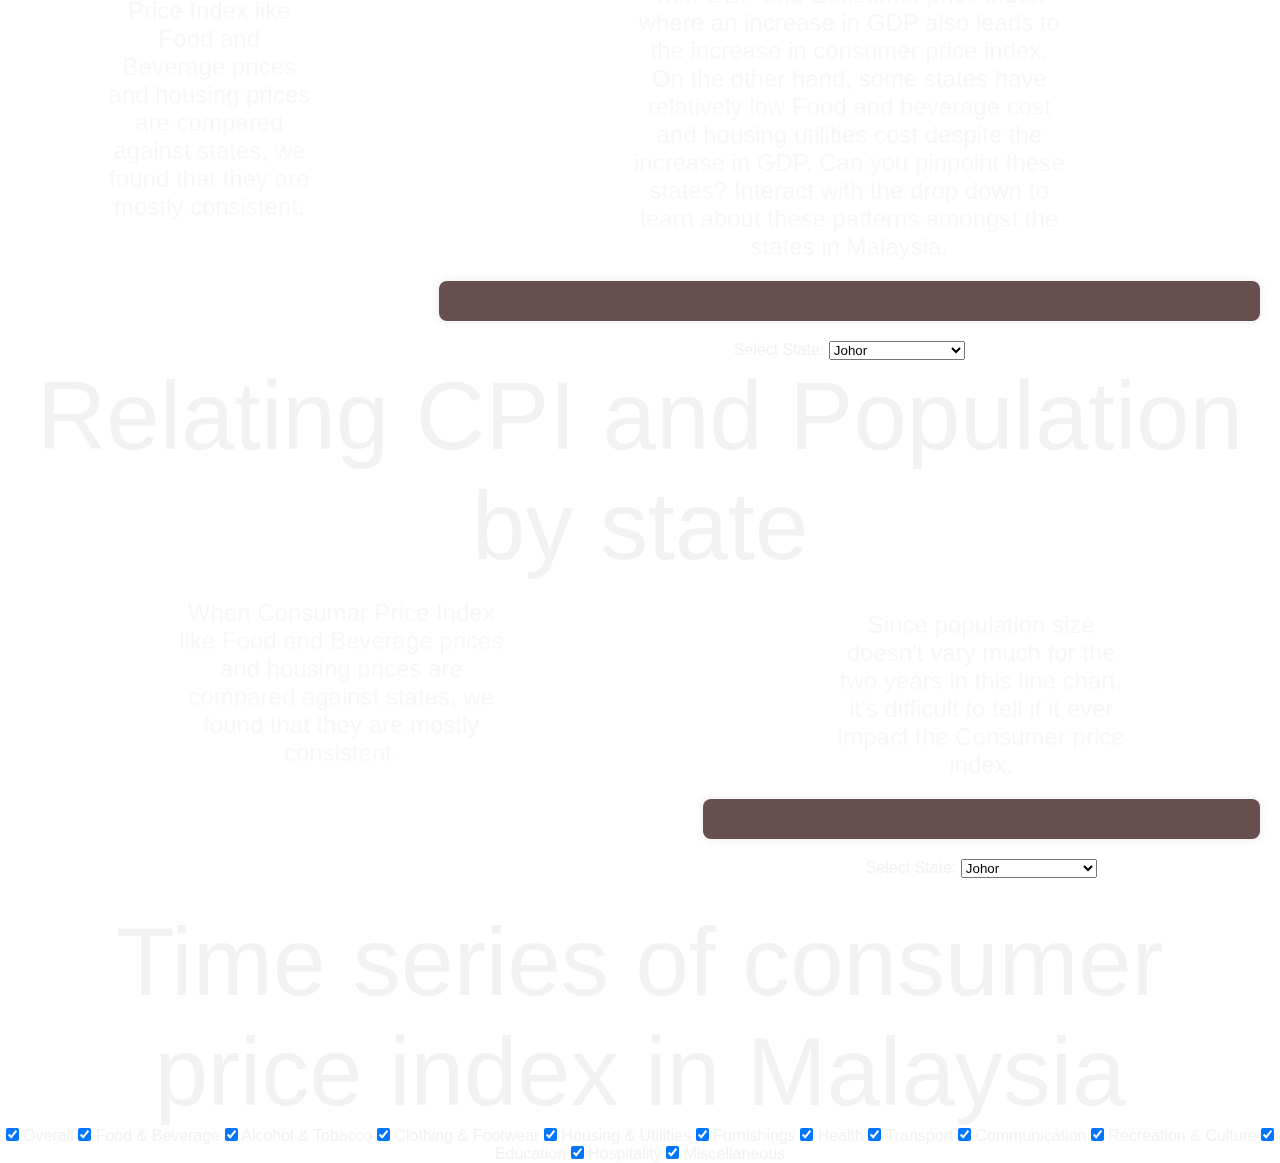
==== commit ab1baf66: "Update index.html" ====
--- a/WLRYDV_Duplicate/examples/index.html
+++ b/WLRYDV_Duplicate/examples/index.html
@@ -4,7 +4,7 @@
 <head>
     <meta name="viewport" content="width=device-width, initial-scale=0.67">
 	<meta http-equiv="Content-Type" content="text/html; charset=utf-8" />
-	<title>Gentrification in Malaysia</title>
+	<title>Short term evolution of economic fluctuation in Malaysia</title>
 	<meta name="author" content="Alvaro Trigo Lopez" />
 	<meta name="description" content="pagePiling.js plugin by Alvaro Trigo." />
 	<meta name="keywords"  content="pile,piling,piling.js,stack,pages,scrolling,stacking,touch,fullpile,scroll,plugin,jquery" />
@@ -18,7 +18,7 @@
 
 	<script src="https://code.highcharts.com/modules/accessibility.js"></script>
 
-	<link rel="stylesheet" type="text/css" href="http://fonts.googleapis.com/css?family=Lato:300,400,700" />
+	<link rel="stylesheet" type="text/css" href="https://fonts.googleapis.com/css?family=Lato:300,400,700" />
 	<link rel="stylesheet" type="text/css" href="../jquery.pagepiling.css" />
 	<link rel="stylesheet" type="text/css" href="examples.css" />
 	<link rel="stylesheet" type="text/css" href="style.css" />
@@ -471,7 +471,7 @@
 		 // Load data from CSV
  d3.csv("https://raw.githubusercontent.com/WeendyLRY/Data_For_DV_Lab/main/final_cpi_gdp_state.csv").then(function(data) {
     // Function to update the line chart based on the selected state
-    function updateLineChart() {
+    function updateLineChart6() {
         // Get selected state from the dropdown
         const selectedState = document.getElementById("stateSelector").value;
 
@@ -479,14 +479,14 @@
         const filteredData = data.filter(d => d.state === selectedState);
 
         // Update the chart with filtered data
-        updateChart(filteredData);
+        updateChart6(filteredData);
     }
 
     // Initial chart setup
-    updateLineChart();
+    updateLineChart6();
 
     // Function to update the chart based on the provided data
-    function updateChart(data) {
+    function updateChart6(data) {
         // Extract unique years
         const years = [...new Set(data.map(d => d.year))];
 
@@ -592,7 +592,7 @@
     }
 
     // Expose the updateLineChart function to the global scope
-    window.updateLineChart = updateLineChart;
+    window.updateLineChart6 = updateLineChart6;
 });
 	</script>
 	<script type="text/javascript">
@@ -684,7 +684,7 @@
 		 // Load data from CSV
  d3.csv("https://raw.githubusercontent.com/WeendyLRY/Data_For_DV_Lab/main/cpi_population_dataset.csv").then(function(data) {
     // Function to update the line chart based on the selected state
-    function updateLineChart() {
+    function updateLineChart7() {
         // Get selected state from the dropdown
         const selectedState = document.getElementById("stateSelectorPopulation").value;
 
@@ -692,14 +692,14 @@
         const filteredData = data.filter(d => d.state === selectedState);
 
         // Update the chart with filtered data
-        updateChart(filteredData);
+        updateChart7(filteredData);
     }
 
     // Initial chart setup
-    updateLineChart();
+    updateLineChart7();
 
     // Function to update the chart based on the provided data
-    function updateChart(data) {
+    function updateChart7(data) {
         // Extract unique years
         const years = [...new Set(data.map(d => d.year))];
 
@@ -805,7 +805,7 @@
     }
 
     // Expose the updateLineChart function to the global scope
-    window.updateLineChart = updateLineChart;
+    window.updateLineChart7 = updateLineChart7;
 });
 	</script>
 
@@ -818,11 +818,11 @@
 			*/
 	    	$('#pagepiling').pagepiling({
 	    		menu: '#menu',
-	    		anchors: ['page1', 'page2', 'page3', 'page4', 'page5', 'page6', 'page7'],
-			    sectionsColor: ['white', 'white', 'white', '#39C', 'white', 'white', 'white'],
+	    		anchors: ['page1', 'page2', 'page3', 'page4', 'page5', 'page6', 'page7', 'page8'],
+			    sectionsColor: ['white', 'white', 'white', '#39C', 'white', 'white', 'white', 'white'],
 			    navigation: {
 			    	'position': 'right',
-			   		'tooltips': ['Page 1', 'Page 2', 'Page 3', 'Page 4', 'Page 5', 'Page 6', 'Page 7']
+			   		'tooltips': ['Page 1', 'Page 2', 'Page 3', 'Page 4', 'Page 5', 'Page 6', 'Page 7', 'Page 8']
 			   	},
 			    afterRender: function(){
 			    	$('#pp-nav').addClass('custom');
@@ -851,6 +851,192 @@
 			});
 	    });
     </script>
+
+
+<!-- section 8 -->
+<script type="text/javascript">
+
+    // Display specifications
+    const margin = { top: 50, right: 50, bottom: 50, left: 50 };
+    const width = 1.1*(window.innerWidth - margin.left - margin.right);
+
+    const height = 0.6*(window.innerHeight - margin.top - margin.bottom);
+
+    // Format survival rate
+    const fsr = d3.format(".2f");
+
+    // Load the CSV data
+    d3.csv("https://raw.githubusercontent.com/WeendyLRY/Data_For_DV_Lab/main/cpi_headline.csv", function (d) {
+        return {
+            date: d3.timeParse("%Y-%m-%d")(d.date),
+            overall: +d.overall,
+            food_beverage: +d.food_beverage,
+            alcohol_tobacco: +d.alcohol_tobacco,
+            clothing_footwear: +d.clothing_footwear,
+            housing_utilities: +d.housing_utilities,
+            furnishings: +d.furnishings,
+            health: +d.health,
+            transport: +d.transport,
+            communication: +d.communication,
+            recreation_culture: +d.recreation_culture,
+            education: +d.education,
+            hospitality: +d.hospitality,
+            misc: +d.misc
+        };
+    }).then(function (data) {
+
+        // Set x scale
+        var x = d3.scaleTime()
+            .domain(d3.extent(data, d => d.date))
+            .range([0, width]);
+
+        // Set y scale
+        var y = d3.scaleLinear()
+            .domain([80, 200])
+            .range([height, 0]);
+
+        // line function
+        var line = d3.line()
+            .x(d => x(d.date))
+            .y(d => y(d.overall));
+
+        // Create container
+        var container = d3.select("#section-8-time-series-analysis")
+            .append("svg")
+            .attr("width", width + margin.left + margin.left + margin.left + margin.left + margin.right)
+            .attr("height", height + margin.top + margin.bottom)
+            .append("g")
+            .attr("class", "container")
+            .attr("transform", "translate(" + margin.left + "," + margin.top + ")");
+
+        // Title
+        container.append("text")
+            .attr("x", width * .5)
+            .attr("y", margin.top * .1)
+            .text("Price Index (2010-2023)")
+            .attr("text-anchor", "middle")
+            .style("font-family", "sans-serif")
+            .style("font-size", margin.top * .4);
+
+        // X axis
+        container.append("g")
+            .attr("class", "axis")
+            .attr("transform", "translate(0," + height + ")")
+            .call(d3.axisBottom(x).tickFormat(d3.timeFormat("%Y-%m-%d")));
+
+        // Y axis
+        container.append("g")
+            .attr("class", "axis")
+            .call(d3.axisLeft(y));
+
+        // Y label
+        container.append("text")
+            .attr("transform", "rotate(-90)")
+            .attr("x", -height / 2)
+            .attr("y", -margin.right * .7)
+            .style("text-anchor", "middle")
+            .text("Price Index")
+            .attr("font-family", "sans-serif")
+            .attr("font-size", margin.right / 4);
+
+        // Legend
+        var legend = container.append("g")
+            .attr("class", "legend")
+            .attr("transform", "translate(" + (width - 100) + "," + 20 + ")")
+            .selectAll("g")
+            .data(Object.keys(data[0]).slice(1))
+            .enter().append("g")
+            .attr("transform", function (d, i) { return "translate(0," + i * 20 + ")"; });
+
+        legend.append("rect")
+            .attr("width", 18)
+            .attr("height", 18)
+            .attr("fill", getColor)
+            .attr("x", 110)
+            .attr("y", 4);
+
+        legend.append("text")
+            .attr("x", 130)
+            .attr("y", 15)
+            .attr("dy", ".35em")
+            .style("text-anchor", "start")
+            .text(function (d) { return d; });
+
+        // Draw lines based on selected checkboxes
+        drawLines();
+
+        // Redraw lines when checkbox state changes
+        d3.selectAll(".selector").on("change", function () {
+            drawLines();
+        });
+
+        // Function to draw lines based on selected checkboxes
+        function drawLines() {
+            container.selectAll("path").remove();
+            container.selectAll("circle").remove();
+
+            // Filter data based on selected checkboxes
+            var selectedColumns = d3.selectAll(".selector:checked").nodes().map(function (checkbox) {
+                return checkbox.value;
+            });
+
+            // Draw lines for selected columns
+            selectedColumns.forEach(function (column) {
+                line.y(d => y(d[column]));
+
+                container.append("path")
+                    .data([data])
+                    .attr("class", column)
+                    .attr("fill", "none")
+                    .attr("stroke", getColor(column))
+                    .attr("mix-blend-mode", "multiply")
+                    .attr("stroke-width", 2)
+                    .attr("stroke-linejoin", "round")
+                    .attr("d", line);
+
+                container.selectAll("circle." + column)
+                    .data(data)
+                    .enter()
+                    .append("circle")
+                    .attr("class", column)
+                    .attr("cx", d => x(d.date))
+                    .attr("cy", d => y(d[column]))
+                    .attr("r", 6)
+                    .attr("fill", getColor(column))
+                    .attr("fill-opacity", .5)
+                    .append("title")
+                    .text(function (d) {
+                        return "Date: " + d3.timeFormat("%Y-%m-%d")(d.date) + "\n" + column + " Price Index: " + fsr(d[column]);
+                    });
+            });
+        }
+
+        // Function to get color for a specific column
+        function getColor(column) {
+            // You can define your own color scheme based on the column names
+            // For simplicity, this example uses a hardcoded color for each column
+            const colorMap = {
+                overall: "purple",
+                food_beverage: "green",
+                alcohol_tobacco: "blue",
+                clothing_footwear: "red",
+                housing_utilities: "orange",
+                furnishings: "pink",
+                health: "brown",
+                transport: "white",
+                communication: "cyan",
+                recreation_culture: "yellow",
+                education: "lime",
+                hospitality: "magenta",
+                misc: "black",
+            };
+
+            return colorMap[column] || "black";
+        }
+
+    });
+
+</script>
 	
 	
 	
@@ -871,8 +1057,9 @@
 	<div id="pagepiling">
 	    <div class="section" id="section1">
             <div id="background-image-section-1"></div>
-	    	<h1>Gentrification in Malaysia - visualized</h1>
+	    	<h1>Short term evolution of economic fluctuation in Malaysia</h1>
 			<p>In the bustling landscape of Malaysia, the forces of urban development are reshaping neighborhoods, altering the socioeconomic fabric, and leaving an indelible mark on the nation's cities.</p>
+            
 			<!-- <img src="imgs/GettyImages_466729918.0.gif" alt="pagePiling" /> -->
 			<br><br />
 			
@@ -980,7 +1167,7 @@
 						<source src="imgs/flowers.webm" type="video/webm">
 					</video>
 	    		<p>According to The Edge Malaysia (2019)</p>
-	    		<h1>“The difference is that gentrification indicates a change in the neighbourhood. Properties would become too expensive and rents too high as new developments come in, which would force the population to move elsewhere.”</h1>
+	    		<h1>“GDP deflator is a measure of all products and services of the country (including non-consumer goods and services), while the CPI uses only consumer goods. GDP deflator includes only domestic goods, while CPI includes anything bought by consumers, which includes non-domestic products (imported or foreign-made).”</h1>
 			</div>
 	    		
 	    	</div>
@@ -997,16 +1184,91 @@
 					<tr>
 					<td>&nbsp;
 						<div>
+                            <p>When Consumar Price Index like Food and Beverage prices and housing prices are compared against states, we found that they are mostly consistent.</p>
 							<div id="section-6-stacked-chart"></div>
 		
-							<p>When Consumar Price Index like Food and Beverage prices and housing prices are compared against states, we found that they are mostly consistent.</p>
+							
 						</div>
 					</td>
 					<td>
 						<div>
+                            <div id="sect6-text-description">
+                                <p>Some states have a positive correlation with GDP and Consumer price index where an increase in GDP also leads to the increase in consumer price index. 
+
+                                    On the other hand, some states have relatively low Food and beverage cost and housing utilities cost despite the increase in GDP. 
+                                    
+                                    Can you pinpoint these states? Interact with the drop down to learn about these patterns amongst the states in Malaysia.  </p>
+                                </div>
 							<div id="section-6-line-chart"></div>
-							<label for="stateSelector">Select State:</label>
-								<select id="stateSelector" onchange="updateLineChart()">
+                                <label for="stateSelector">Select State:</label>
+                                    <select id="stateSelector" onchange="updateLineChart6()">
+                                        <option value="Johor">Johor</option>
+                                        <option value="Kedah">Kedah</option>
+                                        <option value="Kelantan">Kelantan</option>
+                                        <option value="Melaka">Melaka</option>
+                                        <option value="Negeri Sembilan">Negeri Sembilan</option>
+                                        <option value="Pahang">Pahang</option>
+                                        <option value="Pulau Pinang">Pulau Pinang</option>
+                                        <option value="Perak">Perak</option>
+                                        <option value="Perlis">Perlis</option>
+                                        <option value="Selangor">Selangor</option>
+                                        <option value="Sabah">Sabah</option>
+                                        <option value="Terengganu">Terengganu</option>
+                                        <option value="Sarawak">Sarawak</option>
+                                        <option value="W.P. Kuala Lumpur">W.P. Kuala Lumpur</option>
+                                        <option value="W.P. Labuan">W.P. Labuan</option>
+                                        
+                                        <!-- Add other states as options -->
+                                    </select>
+                                  </div>  
+							
+						
+					</td>
+					</tr>
+					</tbody>
+					</table>
+				
+				
+
+			</div>
+
+			
+				
+	    	
+	    </div>
+
+		<!-- <div class="section" id="section7">
+	    	<div class="intro">
+	    		<h1>Compatible</h1>
+	    		<p>Designed to work on tablet and mobile devices.</p>
+	    		<p>Oh! And its compatible with old browsers such as IE 8 or Opera 12!</p>
+	    	</div>
+	    </div> -->
+
+		<div class="section" id="section7">
+	    	<div class="intro">
+				<div id="background-image-section-7"></div>
+				
+	    		<h1>Relating CPI and Population by state</h1>
+				<table>
+					<tbody>
+					
+					<tr>
+					<td>&nbsp;
+						<div>
+
+                            <p>When Consumar Price Index like Food and Beverage prices and housing prices are compared against states, we found that they are mostly consistent.</p>
+							<div id="section-7-stacked-chart"></div>
+		
+							
+						</div>
+					</td>
+					<td>
+						<div>
+                            <p>Since population size doesn't vary much for the two years in this line chart, it's difficult to tell if it ever impact the Consumer price index.</p>
+							<div id="section-7-line-chart"></div>
+							<label for="stateSelectorPopulation">Select State:</label>
+								<select id="stateSelectorPopulation" onchange="updateLineChart7()">
 									<option value="Johor">Johor</option>
 									<option value="Kedah">Kedah</option>
 									<option value="Kelantan">Kelantan</option>
@@ -1034,72 +1296,59 @@
 					</table>
 				
 				
-
-			</div>
-
-			
+            </div>
+		</div>
+
+        <div class="section" id="section8">
+	    	<div class="intro">
+                
+				<div id="background-image-section-8"></div>
 				
-	    	</div>
-	    </div>
-
-		<!-- <div class="section" id="section7">
-	    	<div class="intro">
-	    		<h1>Compatible</h1>
-	    		<p>Designed to work on tablet and mobile devices.</p>
-	    		<p>Oh! And its compatible with old browsers such as IE 8 or Opera 12!</p>
-	    	</div>
-	    </div> -->
-
-		<div class="section" id="section7">
-	    	<div class="intro">
-				<div id="background-image-section-7"></div>
-				
-	    		<h1>Relating CPI and Population by state</h1>
-				<table>
+	    		<h1>Time series of consumer price index in Malaysia</h1>
+
+                
+                <label><input class="selector" type="checkbox" value="overall" checked="true"> Overall</label>
+                <label><input class="selector" type="checkbox" value="food_beverage" checked="true"> Food & Beverage</label>
+                <label><input class="selector" type="checkbox" value="alcohol_tobacco" checked="true"> Alcohol & Tobacco</label>
+                <label><input class="selector" type="checkbox" value="clothing_footwear" checked="true"> Clothing & Footwear</label>
+                <label><input class="selector" type="checkbox" value="housing_utilities" checked="true"> Housing & Utilities</label>
+                <label><input class="selector" type="checkbox" value="furnishings" checked="true"> Furnishings</label>
+                <label><input class="selector" type="checkbox" value="health" checked="true"> Health</label>
+                <label><input class="selector" type="checkbox" value="transport" checked="true"> Transport</label>
+                <label><input class="selector" type="checkbox" value="communication" checked="true"> Communication</label>
+                <label><input class="selector" type="checkbox" value="recreation_culture" checked="true"> Recreation & Culture</label>
+                <label><input class="selector" type="checkbox" value="education" checked="true"> Education</label>
+                <label><input class="selector" type="checkbox" value="hospitality" checked="true"> Hospitality</label>
+                <label><input class="selector" type="checkbox" value="misc" checked="true"> Miscellaneous</label>
+
+                <div id="section-8-time-series-analysis"></div>
+              
+				<!-- <table>
 					<tbody>
 					
 					<tr>
 					<td>&nbsp;
 						<div>
-							<div id="section-7-stacked-chart"></div>
+							
 		
 							<p>When Consumar Price Index like Food and Beverage prices and housing prices are compared against states, we found that they are mostly consistent.</p>
 						</div>
 					</td>
 					<td>
 						<div>
-							<div id="section-7-line-chart"></div>
-							<label for="stateSelectorPopulation">Select State:</label>
-								<select id="stateSelectorPopulation" onchange="updateLineChart()">
-									<option value="Johor">Johor</option>
-									<option value="Kedah">Kedah</option>
-									<option value="Kelantan">Kelantan</option>
-			
-									<option value="Melaka">Melaka</option>
-									<option value="Negeri Sembilan">Negeri Sembilan</option>
-									<option value="Pahang">Pahang</option>
-									<option value="Pulau Pinang">Pulau Pinang</option>
-									<option value="Perak">Perak</option>
-									<option value="Perlis">Perlis</option>
-									<option value="Selangor">Selangor</option>
-									<option value="Sabah">Sabah</option>
-									<option value="Terengganu">Terengganu</option>
-									<option value="Sarawak">Sarawak</option>
-									<option value="W.P. Kuala Lumpur">W.P. Kuala Lumpur</option>
-									<option value="W.P. Labuan">W.P. Labuan</option>
-									
-									<!-- Add other states as options -->
-								</select>
+							
+							
 							</div>
 						
 					</td>
 					</tr>
 					</tbody>
-					</table>
+					</table> -->
 				
 				
-
-			</div>
+            </div>
+		</div>
+
 
 
 	</div>
